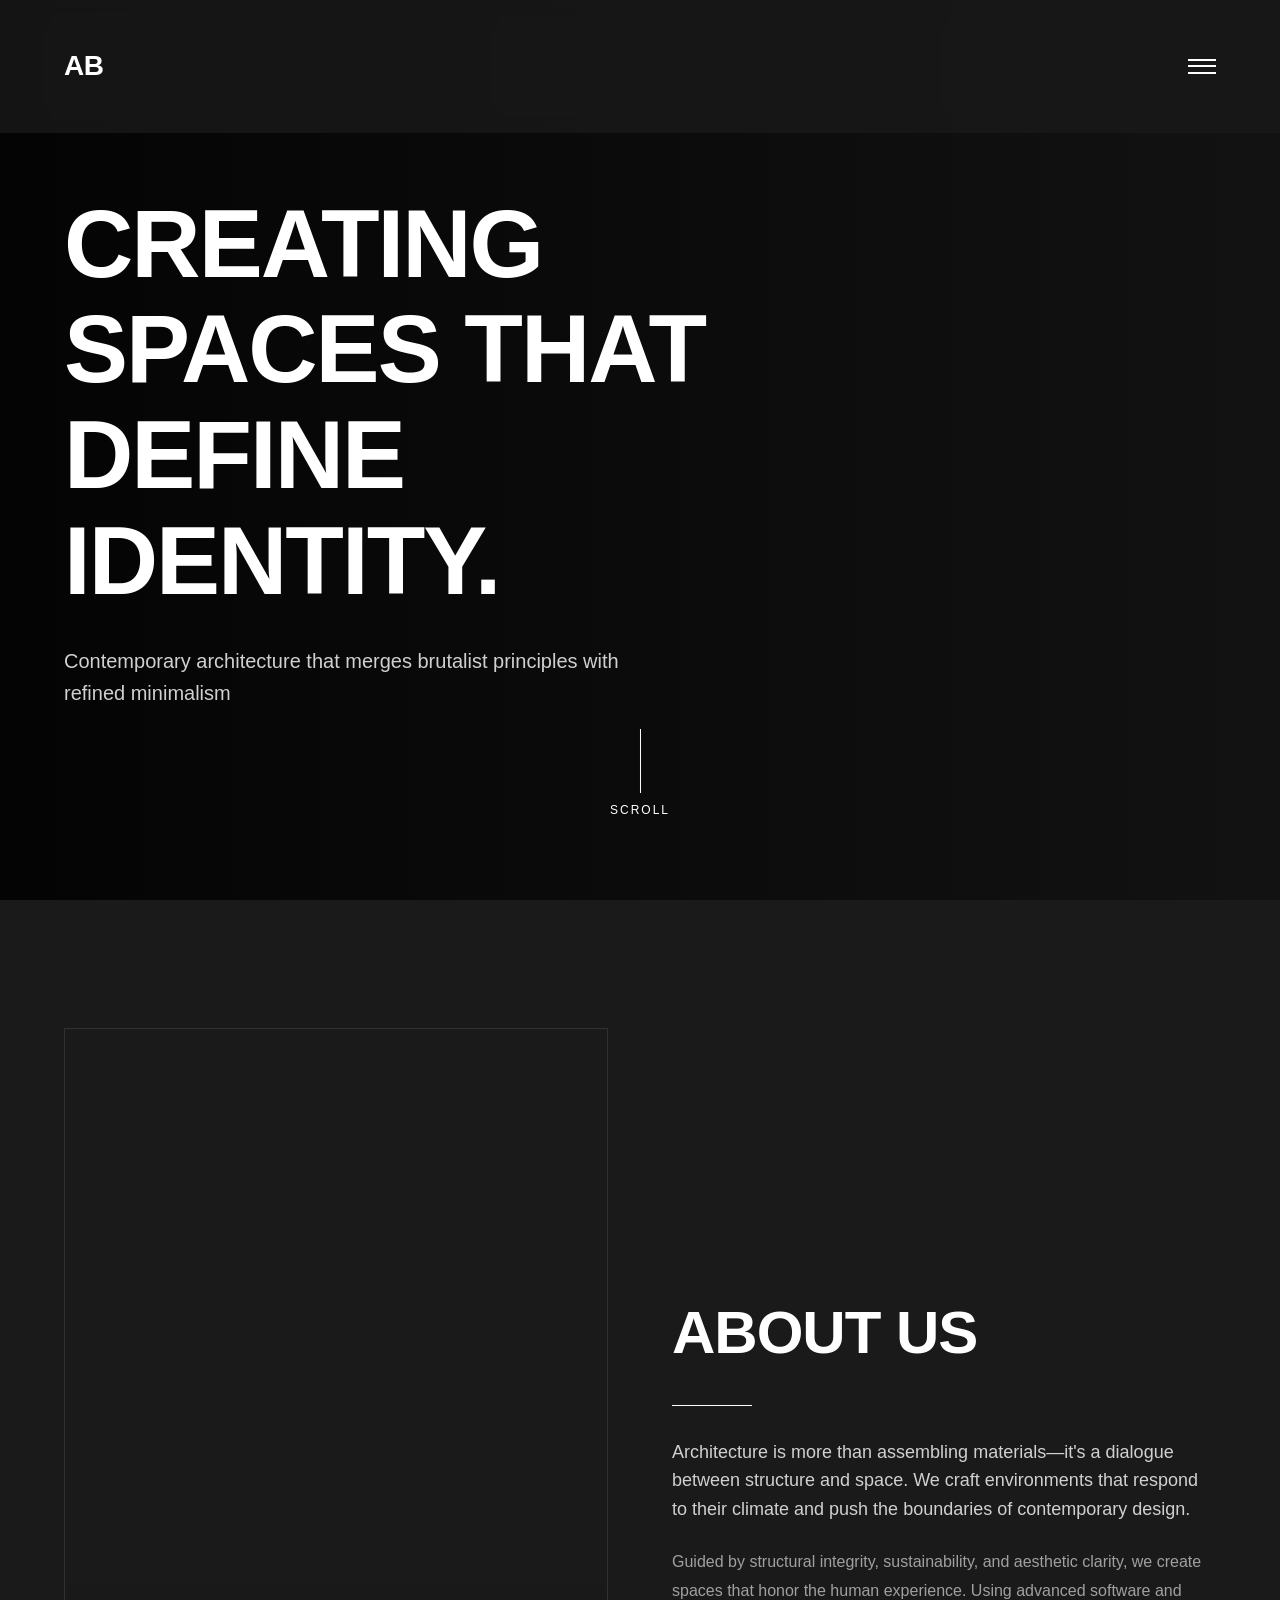
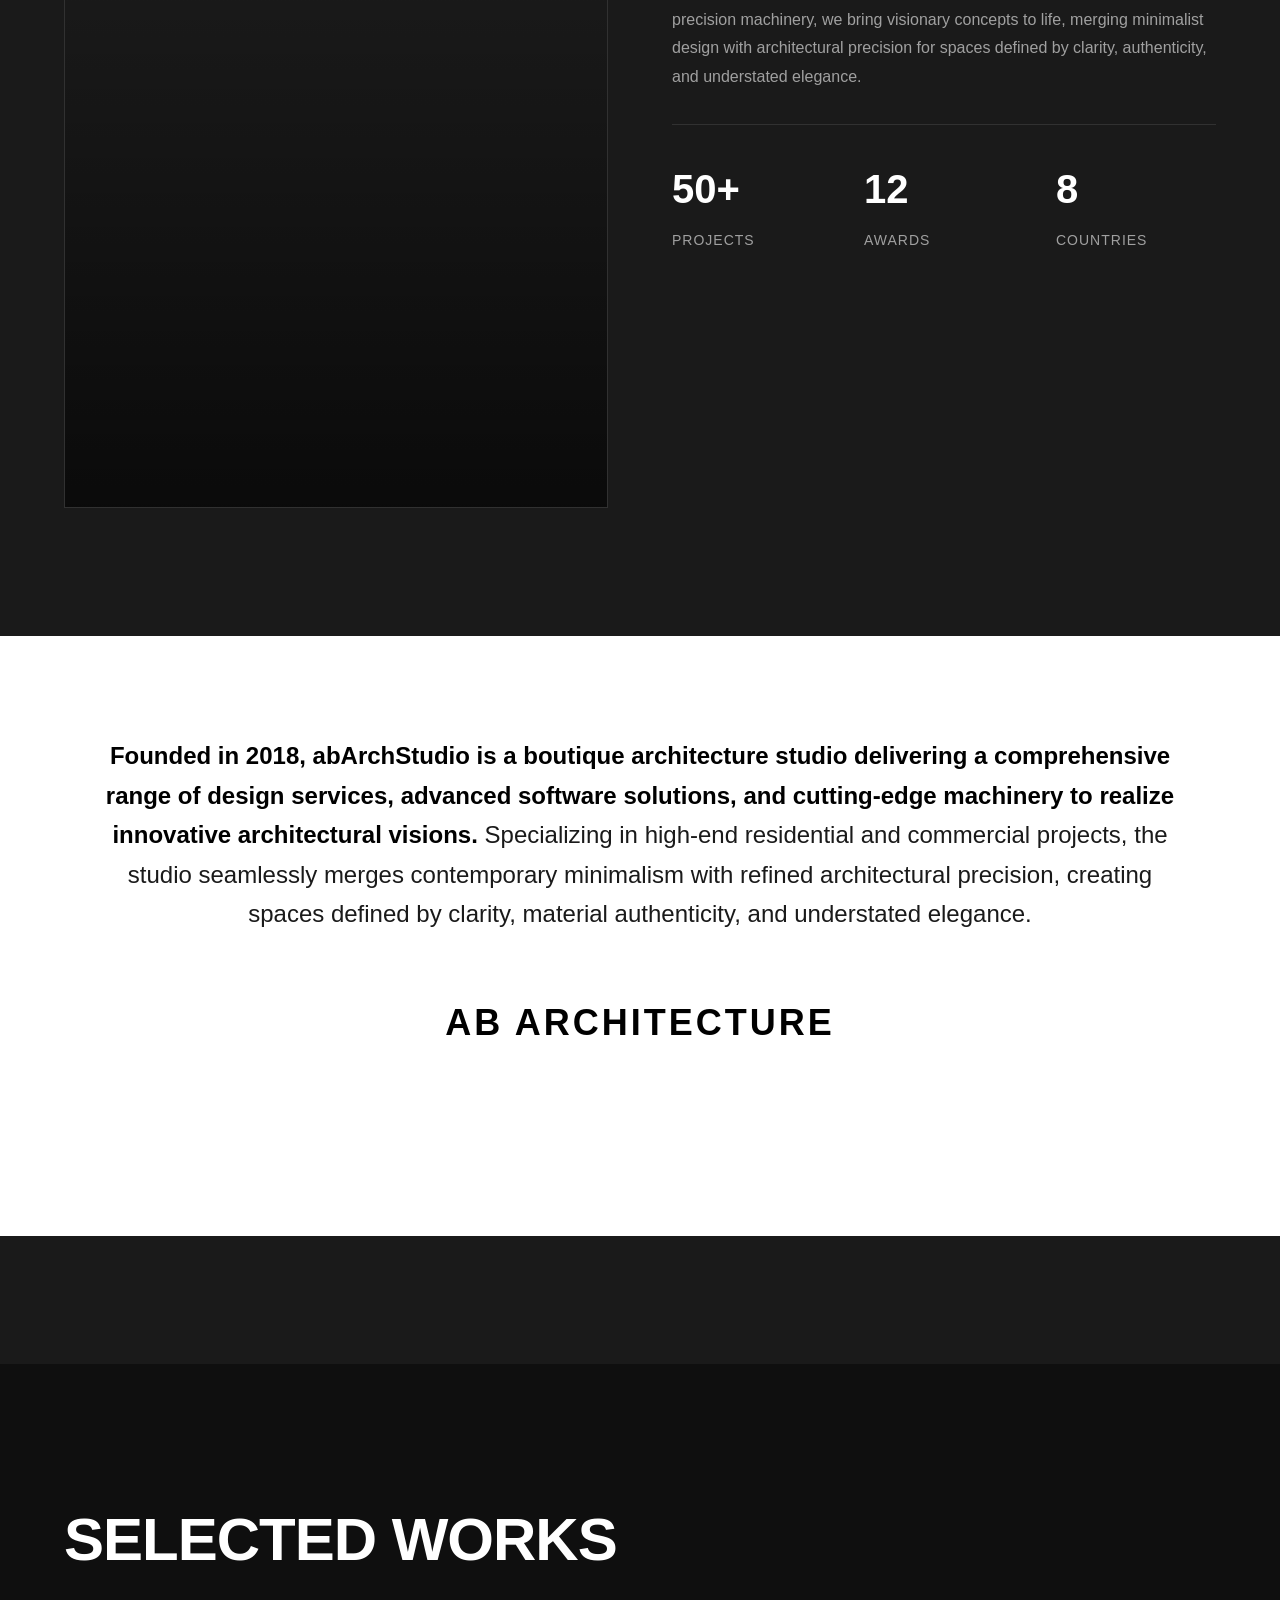
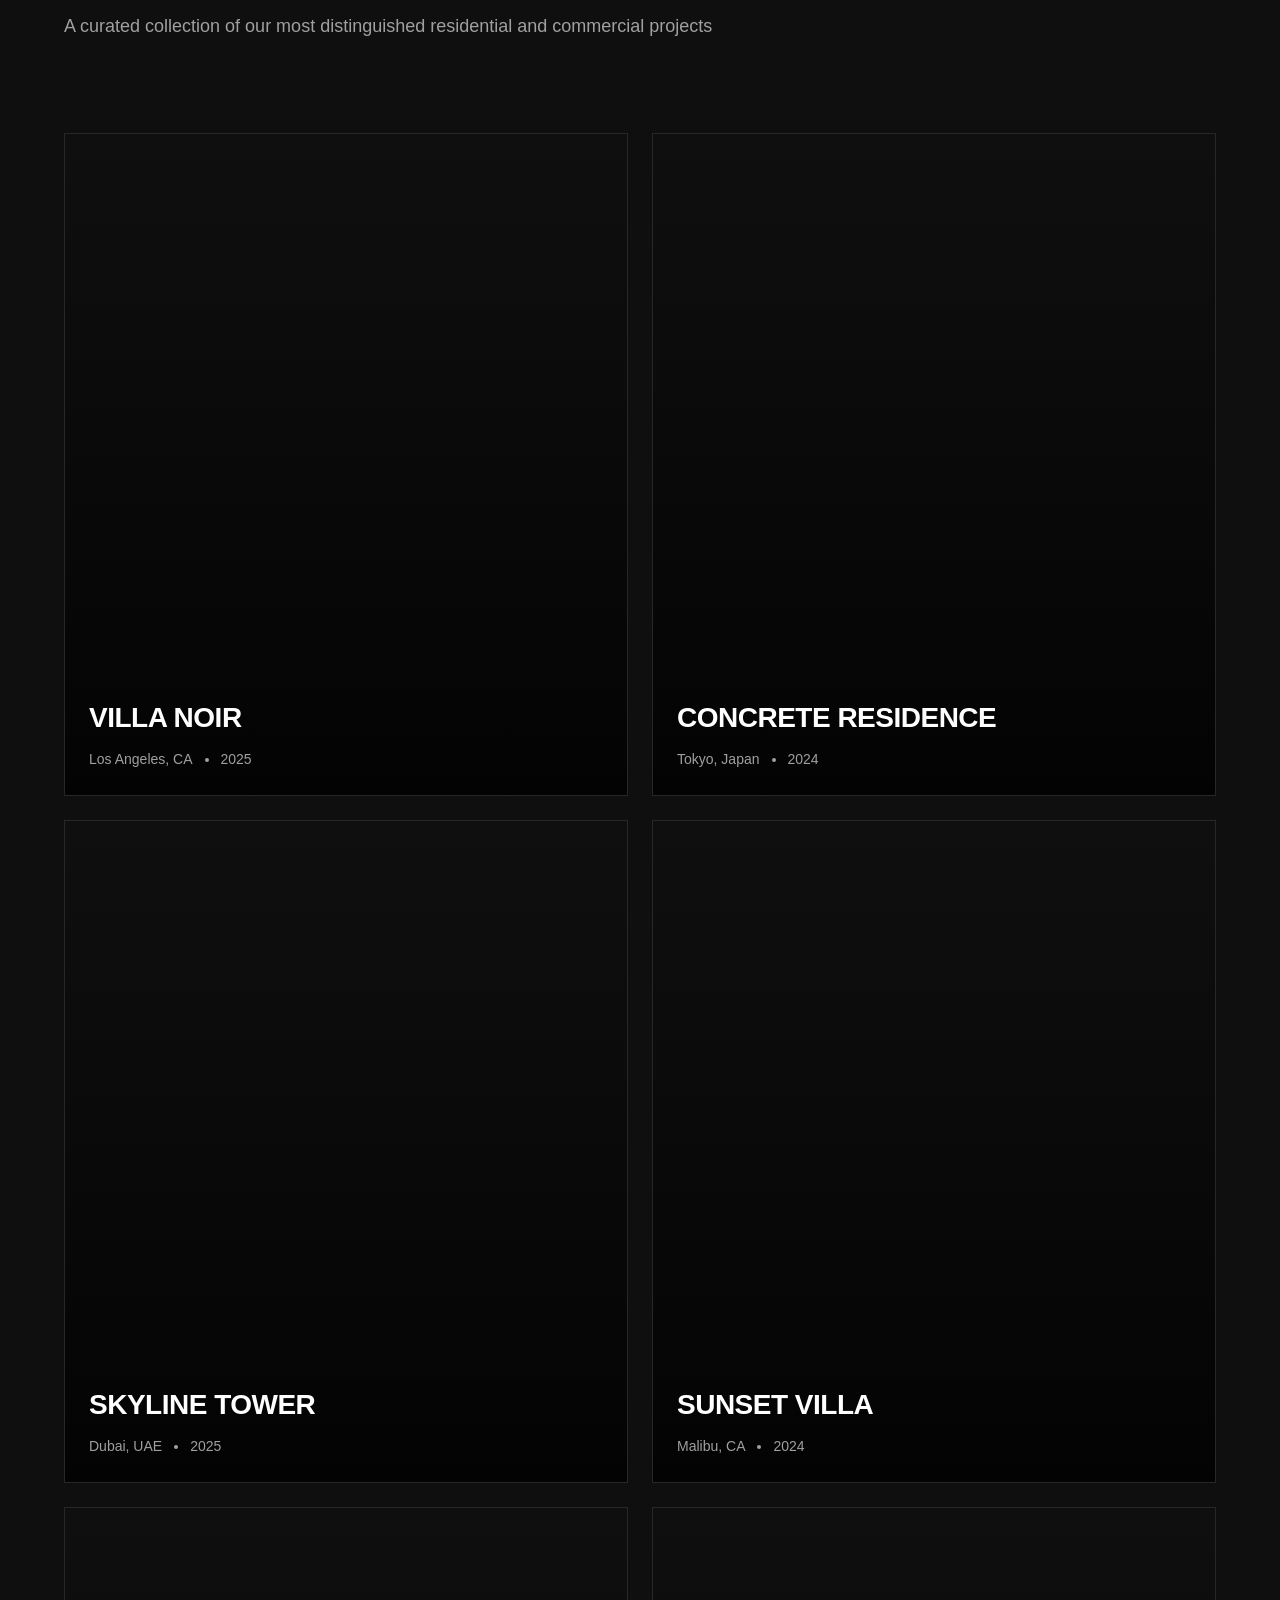
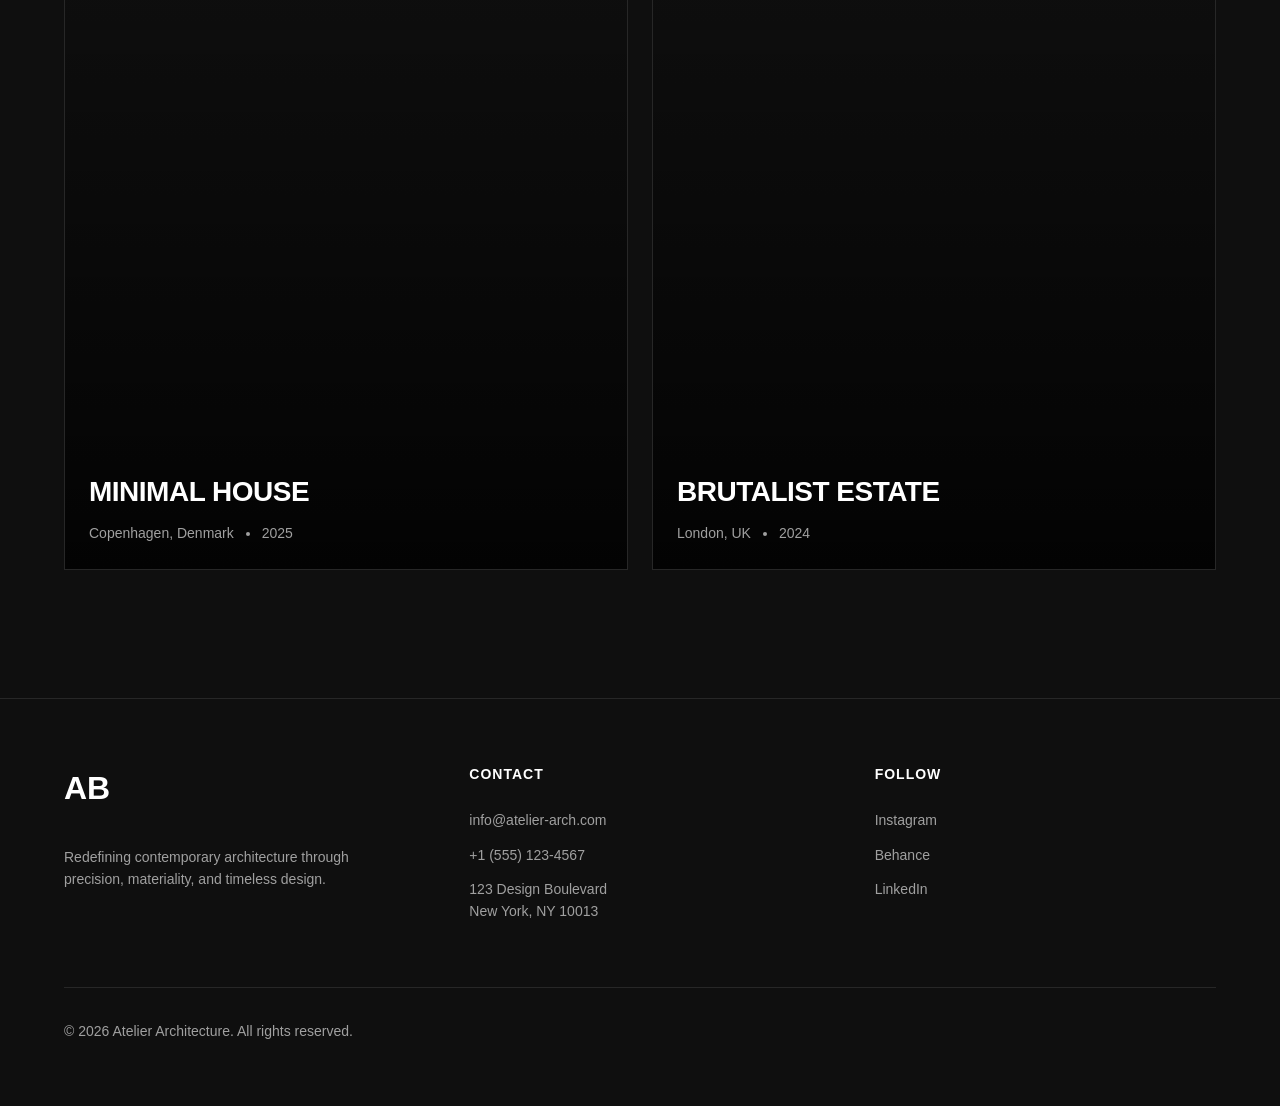
==== index.html @ d2e3666f "Initial commit: Architecture portfolio website Modern architecture portfolio website with hero secti" ====
<!DOCTYPE html>
<html lang="en">
<head>
    <meta charset="UTF-8">
    <meta name="viewport" content="width=device-width, initial-scale=1.0">
    <title>Atelier - Architecture Studio</title>
    <link rel="stylesheet" href="styles.css">
</head>
<body>
    <!-- Navigation -->
    <nav class="nav">
        <div class="nav-container">
            <div class="logo">AB</div>
            <button class="menu-btn" aria-label="Menu">
                <span></span>
                <span></span>
                <span></span>
            </button>
        </div>
    </nav>

    <!-- Hero Section -->
    <section class="hero">
        <div class="hero-background"></div>
        <div class="hero-gradient"></div>
        <div class="hero-content">
            <h1 class="hero-title">CREATING<br>SPACES THAT<br>DEFINE<br>IDENTITY.</h1>
            <p class="hero-subtitle">Contemporary architecture that merges brutalist principles with refined minimalism</p>
        </div>
        <div class="scroll-indicator">
            <div class="scroll-line"></div>
            <span class="scroll-text">SCROLL</span>
        </div>
    </section>

    <!-- About Section -->
    <section class="about-section">
        <div class="about-container">
            <div class="about-image">
                <div class="image-placeholder"></div>
            </div>
            <div class="about-content">
                <div class="section-header">
                    <h2 class="section-title">ABOUT US</h2>
                    <div class="title-divider"></div>
                </div>
                <div class="about-text">
                    <p class="about-description">Architecture is more than assembling materials—it's a dialogue between structure and space. We craft environments that respond to their climate and push the boundaries of contemporary design.</p>
                    <p class="about-details">Guided by structural integrity, sustainability, and aesthetic clarity, we create spaces that honor the human experience. Using advanced software and precision machinery, we bring visionary concepts to life, merging minimalist design with architectural precision for spaces defined by clarity, authenticity, and understated elegance.</p>
                </div>
                <div class="stats">
                    <div class="stat-item">
                        <div class="stat-number">50+</div>
                        <div class="stat-label">PROJECTS</div>
                    </div>
                    <div class="stat-item">
                        <div class="stat-number">12</div>
                        <div class="stat-label">AWARDS</div>
                    </div>
                    <div class="stat-item">
                        <div class="stat-number">8</div>
                        <div class="stat-label">COUNTRIES</div>
                    </div>
                </div>
            </div>
        </div>
        <div class="about-extended">
            <div class="extended-content">
                <div class="blueprint-overlay"></div>
                <div class="extended-text-wrapper">
                    <p class="extended-text">
                        <span class="text-highlight">Founded in 2018, abArchStudio is a boutique architecture studio delivering a comprehensive range of design services, advanced software solutions, and cutting-edge machinery to realize innovative architectural visions.</span> Specializing in high-end residential and commercial projects, the studio seamlessly merges contemporary minimalism with refined architectural precision, creating spaces defined by clarity, material authenticity, and understated elegance.
                    </p>
                </div>
                <div class="company-badge">AB ARCHITECTURE</div>
            </div>
        </div>
    </section>

    <!-- Selected Works Section -->
    <section class="works-section">
        <div class="works-container">
            <div class="works-header">
                <h2 class="section-title">SELECTED WORKS</h2>
                <p class="works-subtitle">A curated collection of our most distinguished residential and commercial projects</p>
            </div>
            <div class="works-grid">
                <div class="work-item">
                    <div class="work-image work-image-1"></div>
                    <div class="work-overlay"></div>
                    <div class="work-info">
                        <h3 class="work-title">VILLA NOIR</h3>
                        <div class="work-meta">
                            <span>Los Angeles, CA</span>
                            <span class="dot"></span>
                            <span>2025</span>
                        </div>
                    </div>
                </div>
                <div class="work-item">
                    <div class="work-image work-image-2"></div>
                    <div class="work-overlay"></div>
                    <div class="work-info">
                        <h3 class="work-title">CONCRETE RESIDENCE</h3>
                        <div class="work-meta">
                            <span>Tokyo, Japan</span>
                            <span class="dot"></span>
                            <span>2024</span>
                        </div>
                    </div>
                </div>
                <div class="work-item">
                    <div class="work-image work-image-3"></div>
                    <div class="work-overlay"></div>
                    <div class="work-info">
                        <h3 class="work-title">SKYLINE TOWER</h3>
                        <div class="work-meta">
                            <span>Dubai, UAE</span>
                            <span class="dot"></span>
                            <span>2025</span>
                        </div>
                    </div>
                </div>
                <div class="work-item">
                    <div class="work-image work-image-4"></div>
                    <div class="work-overlay"></div>
                    <div class="work-info">
                        <h3 class="work-title">SUNSET VILLA</h3>
                        <div class="work-meta">
                            <span>Malibu, CA</span>
                            <span class="dot"></span>
                            <span>2024</span>
                        </div>
                    </div>
                </div>
                <div class="work-item">
                    <div class="work-image work-image-5"></div>
                    <div class="work-overlay"></div>
                    <div class="work-info">
                        <h3 class="work-title">MINIMAL HOUSE</h3>
                        <div class="work-meta">
                            <span>Copenhagen, Denmark</span>
                            <span class="dot"></span>
                            <span>2025</span>
                        </div>
                    </div>
                </div>
                <div class="work-item">
                    <div class="work-image work-image-6"></div>
                    <div class="work-overlay"></div>
                    <div class="work-info">
                        <h3 class="work-title">BRUTALIST ESTATE</h3>
                        <div class="work-meta">
                            <span>London, UK</span>
                            <span class="dot"></span>
                            <span>2024</span>
                        </div>
                    </div>
                </div>
            </div>
        </div>
    </section>

    <!-- Footer -->
    <footer class="footer">
        <div class="footer-container">
            <div class="footer-content">
                <div class="footer-column">
                    <h3 class="footer-logo">AB</h3>
                    <p class="footer-tagline">Redefining contemporary architecture through precision, materiality, and timeless design.</p>
                </div>
                <div class="footer-column">
                    <h4 class="footer-heading">CONTACT</h4>
                    <div class="footer-links">
                        <p>info@atelier-arch.com</p>
                        <p>+1 (555) 123-4567</p>
                        <p>123 Design Boulevard<br>New York, NY 10013</p>
                    </div>
                </div>
                <div class="footer-column">
                    <h4 class="footer-heading">FOLLOW</h4>
                    <div class="footer-links">
                        <a href="#" class="footer-link">Instagram</a>
                        <a href="#" class="footer-link">Behance</a>
                        <a href="#" class="footer-link">LinkedIn</a>
                    </div>
                </div>
            </div>
            <div class="footer-bottom">
                <p class="copyright">&copy; 2026 Atelier Architecture. All rights reserved.</p>
            </div>
        </div>
    </footer>

    <script src="script.js"></script>
</body>
</html>
---- styles.css ----
* {
    margin: 0;
    padding: 0;
    box-sizing: border-box;
}

:root {
    --dark-bg: #1a1a1a;
    --darker-bg: #0f0f0f;
    --light-text: #ffffff;
    --gray-text: #a0a0a0;
    --accent: #ffffff;
}

body {
    font-family: -apple-system, BlinkMacSystemFont, 'Segoe UI', 'Helvetica Neue', Arial, sans-serif;
    background-color: var(--dark-bg);
    color: var(--light-text);
    line-height: 1.6;
    overflow-x: hidden;
}

/* Navigation */
.nav {
    position: fixed;
    top: 0;
    left: 0;
    right: 0;
    z-index: 1000;
    padding: 44px 0;
    background: rgba(26, 26, 26, 0.8);
    backdrop-filter: blur(10px);
}

.nav-container {
    max-width: 1920px;
    margin: 0 auto;
    padding: 0 64px;
    display: flex;
    justify-content: space-between;
    align-items: center;
}

.logo {
    font-size: 28px;
    font-weight: 700;
    letter-spacing: -0.5px;
}

.menu-btn {
    width: 28px;
    height: 28px;
    background: none;
    border: none;
    cursor: pointer;
    display: flex;
    flex-direction: column;
    justify-content: space-around;
    padding: 4px 0;
}

.menu-btn span {
    width: 100%;
    height: 2px;
    background: var(--light-text);
    display: block;
    transition: all 0.3s ease;
}

/* Hero Section */
.hero {
    position: relative;
    height: 100vh;
    display: flex;
    align-items: center;
    overflow: hidden;
}

.hero-background {
    position: absolute;
    top: 0;
    left: 0;
    width: 100%;
    height: 100%;
    background: url('https://images.unsplash.com/photo-1600607687939-ce8a6c25118c?w=1920&q=80') center/cover;
    z-index: 0;
}

.hero-gradient {
    position: absolute;
    top: 0;
    left: 0;
    width: 100%;
    height: 100%;
    background: linear-gradient(to right, rgba(0, 0, 0, 0.85) 0%, rgba(0, 0, 0, 0.3) 100%);
    z-index: 1;
}

.hero-content {
    position: relative;
    z-index: 2;
    max-width: 1920px;
    margin: 0 auto;
    padding: 0 64px;
    width: 100%;
}

.hero-title {
    font-size: 96px;
    font-weight: 700;
    line-height: 1.1;
    letter-spacing: -2px;
    margin-bottom: 32px;
    text-transform: uppercase;
}

.hero-subtitle {
    font-size: 20px;
    line-height: 1.6;
    max-width: 576px;
    color: #d0d0d0;
    font-weight: 300;
}

.scroll-indicator {
    position: absolute;
    bottom: 80px;
    left: 50%;
    transform: translateX(-50%);
    display: flex;
    flex-direction: column;
    align-items: center;
    z-index: 2;
}

.scroll-line {
    width: 1px;
    height: 64px;
    background: var(--light-text);
    margin-bottom: 8px;
}

.scroll-text {
    font-size: 12px;
    letter-spacing: 2px;
    font-weight: 500;
}

/* About Section */
.about-section {
    padding: 128px 0;
    background: var(--dark-bg);
}

.about-container {
    max-width: 1920px;
    margin: 0 auto;
    padding: 0 64px;
    display: grid;
    grid-template-columns: 1fr 1fr;
    gap: 64px;
    align-items: center;
}

.about-image {
    width: 100%;
    height: 1080px;
    position: relative;
    overflow: hidden;
    border: 1px solid rgba(255, 255, 255, 0.1);
}

.image-placeholder {
    width: 100%;
    height: 100%;
    background: url('https://images.unsplash.com/photo-1497366216548-37526070297c?w=900&q=80') center/cover;
    position: relative;
}

.image-placeholder::after {
    content: '';
    position: absolute;
    top: 0;
    left: 0;
    width: 100%;
    height: 100%;
    background: linear-gradient(to top, rgba(0, 0, 0, 0.6) 0%, transparent 50%);
}

.about-content {
    display: flex;
    flex-direction: column;
    gap: 32px;
}

.section-header {
    display: flex;
    flex-direction: column;
    gap: 24px;
}

.section-title {
    font-size: 60px;
    font-weight: 700;
    letter-spacing: -1px;
}

.title-divider {
    width: 80px;
    height: 1px;
    background: var(--light-text);
}

.about-text {
    display: flex;
    flex-direction: column;
    gap: 24px;
}

.about-description {
    font-size: 18px;
    line-height: 1.6;
    color: #d0d0d0;
}

.about-details {
    font-size: 16px;
    line-height: 1.8;
    color: var(--gray-text);
}

.stats {
    display: grid;
    grid-template-columns: repeat(3, 1fr);
    gap: 32px;
    padding-top: 32px;
    border-top: 1px solid rgba(255, 255, 255, 0.1);
}

.stat-item {
    display: flex;
    flex-direction: column;
    gap: 8px;
}

.stat-number {
    font-size: 40px;
    font-weight: 700;
}

.stat-label {
    font-size: 14px;
    letter-spacing: 1px;
    color: var(--gray-text);
}

.about-extended {
    width: 100%;
    margin: 128px 0 0 0;
    padding: 0;
    position: relative;
}

.extended-content {
    position: relative;
    background: #ffffff;
    padding: 0;
    display: flex;
    flex-direction: column;
    align-items: center;
    overflow: hidden;
    min-height: 600px;
}

.blueprint-overlay {
    position: absolute;
    top: 0;
    left: 0;
    width: 100%;
    height: 100%;
    background: transparent;
    z-index: 0;
}

.extended-text-wrapper {
    position: relative;
    z-index: 1;
    max-width: 1254px;
    text-align: center;
    padding: 100px 80px 60px;
}

.extended-text {
    font-size: 24px;
    line-height: 1.65;
    color: #1a1a1a;
}

.text-highlight {
    color: #000000;
    font-weight: 600;
}

.company-badge {
    position: relative;
    z-index: 1;
    font-size: 36px;
    font-weight: 700;
    letter-spacing: 3px;
    color: #000000;
    padding-bottom: 80px;
}

/* Works Section */
.works-section {
    padding: 128px 0;
    background: var(--darker-bg);
}

.works-container {
    max-width: 1920px;
    margin: 0 auto;
    padding: 0 64px;
}

.works-header {
    margin-bottom: 92px;
}

.works-header .section-title {
    font-size: 60px;
    margin-bottom: 24px;
}

.works-subtitle {
    font-size: 18px;
    line-height: 1.6;
    color: var(--gray-text);
    max-width: 672px;
}

.works-grid {
    display: grid;
    grid-template-columns: repeat(2, 1fr);
    gap: 24px;
}

.work-item {
    position: relative;
    height: 663px;
    overflow: hidden;
    border: 1px solid rgba(255, 255, 255, 0.1);
    cursor: pointer;
    transition: transform 0.3s ease;
}

.work-item:hover {
    transform: translateY(-8px);
}

.work-item:hover .work-overlay {
    background: linear-gradient(to top, rgba(0, 0, 0, 0.9) 0%, rgba(0, 0, 0, 0.4) 60%, transparent 100%);
}

.work-image {
    width: 100%;
    height: 100%;
    background-size: cover;
    background-position: center;
    transition: transform 0.5s ease;
}

.work-item:hover .work-image {
    transform: scale(1.05);
}

.work-image-1 {
    background-image: url('https://images.unsplash.com/photo-1600596542815-ffad4c1539a9?w=900&q=80');
}

.work-image-2 {
    background-image: url('https://images.unsplash.com/photo-1600585154340-be6161a56a0c?w=900&q=80');
}

.work-image-3 {
    background-image: url('https://images.unsplash.com/photo-1486718448742-163732cd1544?w=900&q=80');
}

.work-image-4 {
    background-image: url('https://images.unsplash.com/photo-1613490493576-7fde63acd811?w=900&q=80');
}

.work-image-5 {
    background-image: url('https://images.unsplash.com/photo-1600566753190-17f0baa2a6c3?w=900&q=80');
}

.work-image-6 {
    background-image: url('https://images.unsplash.com/photo-1600607687644-c7171b42498b?w=900&q=80');
}

.work-overlay {
    position: absolute;
    top: 0;
    left: 0;
    width: 100%;
    height: 100%;
    background: linear-gradient(to top, rgba(0, 0, 0, 0.8) 0%, rgba(0, 0, 0, 0.3) 60%, transparent 100%);
    transition: background 0.3s ease;
}

.work-info {
    position: absolute;
    bottom: 0;
    left: 0;
    right: 0;
    padding: 24px;
    z-index: 2;
}

.work-title {
    font-size: 28px;
    font-weight: 600;
    margin-bottom: 8px;
    letter-spacing: -0.5px;
}

.work-meta {
    display: flex;
    align-items: center;
    gap: 12px;
    font-size: 14px;
    color: var(--gray-text);
}

.dot {
    width: 4px;
    height: 4px;
    background: var(--gray-text);
    border-radius: 50%;
}

/* Footer */
.footer {
    background: var(--darker-bg);
    padding: 64px 0;
    border-top: 1px solid rgba(255, 255, 255, 0.1);
}

.footer-container {
    max-width: 1920px;
    margin: 0 auto;
    padding: 0 64px;
}

.footer-content {
    display: grid;
    grid-template-columns: repeat(3, 1fr);
    gap: 64px;
    margin-bottom: 64px;
}

.footer-column {
    display: flex;
    flex-direction: column;
    gap: 16px;
}

.footer-logo {
    font-size: 32px;
    font-weight: 700;
    margin-bottom: 16px;
}

.footer-tagline {
    font-size: 14px;
    line-height: 1.6;
    color: var(--gray-text);
    max-width: 320px;
}

.footer-heading {
    font-size: 14px;
    font-weight: 600;
    letter-spacing: 1px;
    margin-bottom: 8px;
}

.footer-links {
    display: flex;
    flex-direction: column;
    gap: 12px;
    font-size: 14px;
    color: var(--gray-text);
}

.footer-link {
    color: var(--gray-text);
    text-decoration: none;
    transition: color 0.3s ease;
}

.footer-link:hover {
    color: var(--light-text);
}

.footer-bottom {
    padding-top: 32px;
    border-top: 1px solid rgba(255, 255, 255, 0.1);
}

.copyright {
    font-size: 14px;
    color: var(--gray-text);
}

/* Responsive Design */
@media (max-width: 1024px) {
    .hero-title {
        font-size: 64px;
    }

    .about-container {
        grid-template-columns: 1fr;
    }

    .about-image {
        height: 600px;
    }

    .works-grid {
        grid-template-columns: 1fr;
    }

    .footer-content {
        grid-template-columns: 1fr;
        gap: 48px;
    }
}

@media (max-width: 768px) {
    .nav-container,
    .hero-content,
    .about-container,
    .about-extended,
    .works-container,
    .footer-container {
        padding: 0 32px;
    }

    .hero-title {
        font-size: 48px;
    }

    .hero-subtitle {
        font-size: 16px;
    }

    .section-title {
        font-size: 40px;
    }

    .stats {
        grid-template-columns: 1fr;
        gap: 24px;
    }

    .work-item {
        height: 500px;
    }

    .company-badge {
        font-size: 24px;
        padding-bottom: 60px;
    }

    .extended-text-wrapper {
        padding: 80px 32px 40px;
    }

    .extended-text {
        font-size: 18px;
    }
}

@media (max-width: 480px) {
    .hero-title {
        font-size: 36px;
    }

    .section-title {
        font-size: 32px;
    }

    .work-item {
        height: 400px;
    }
}
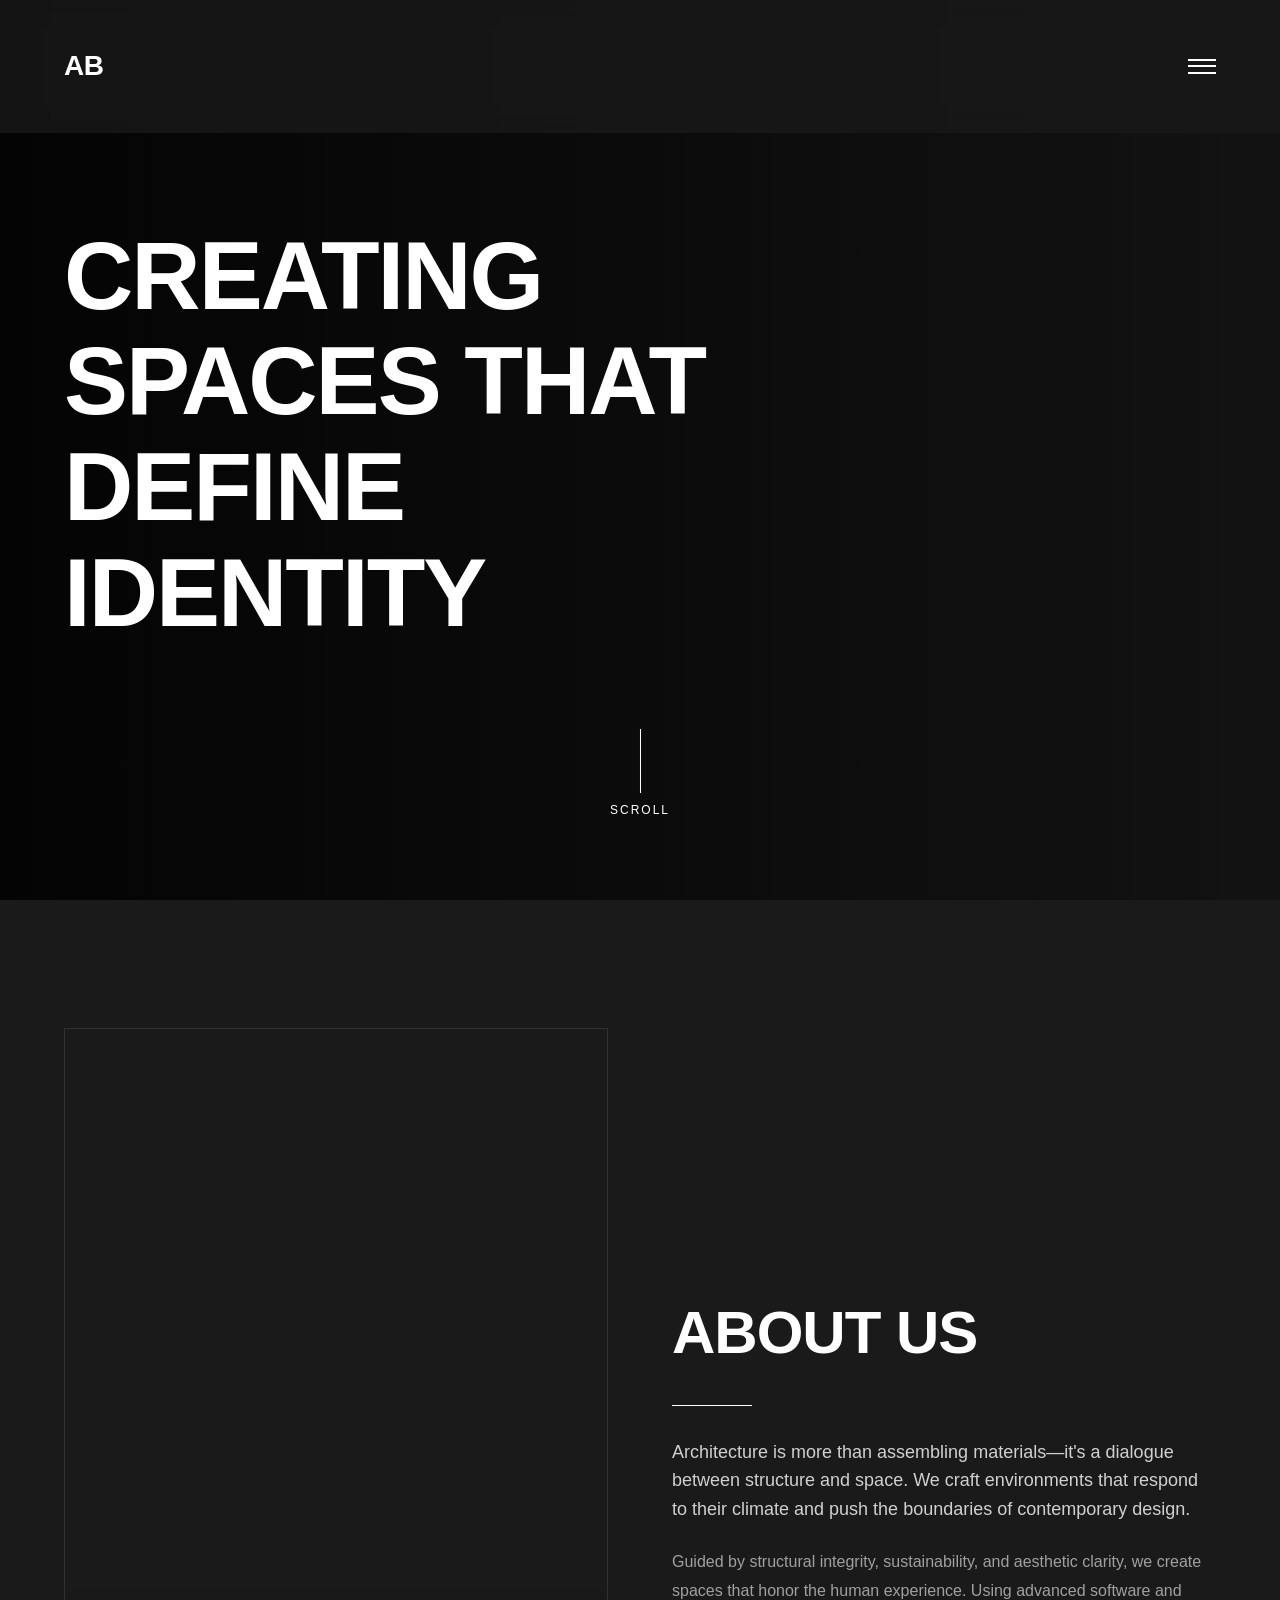
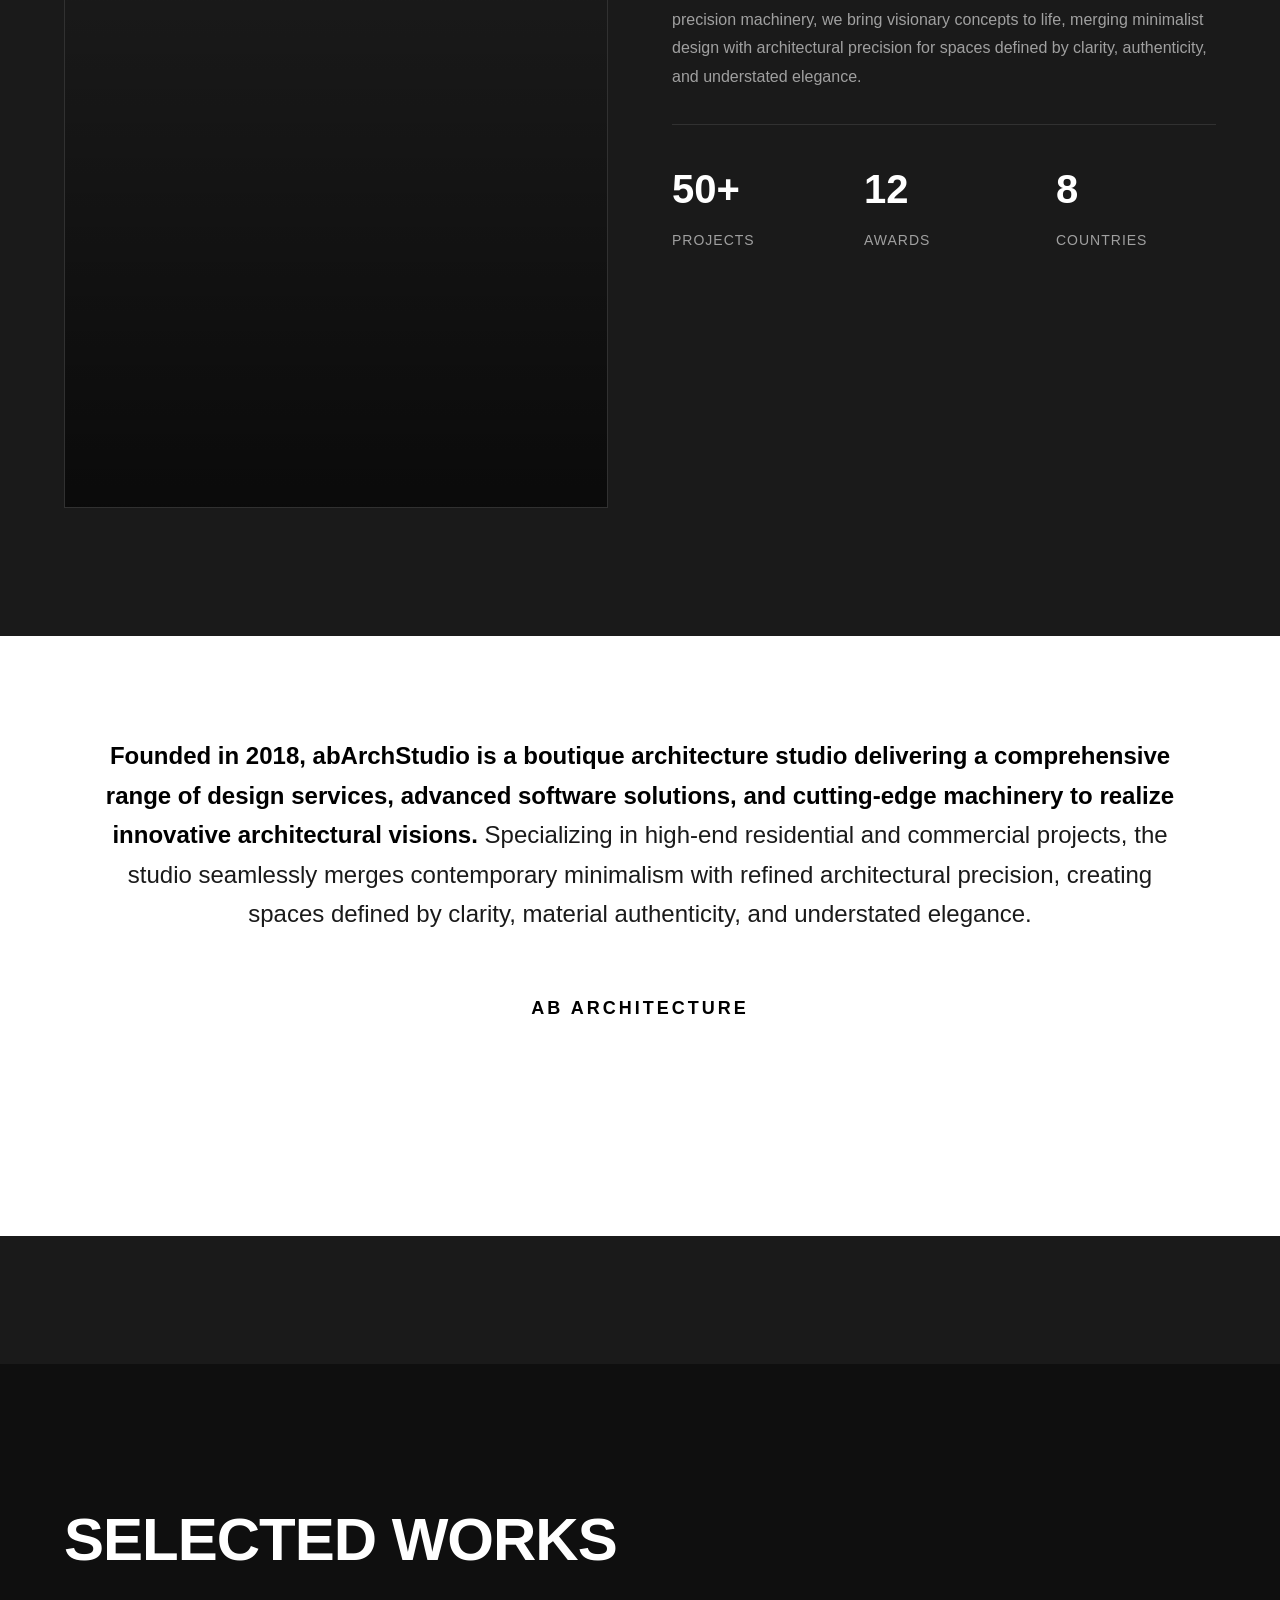
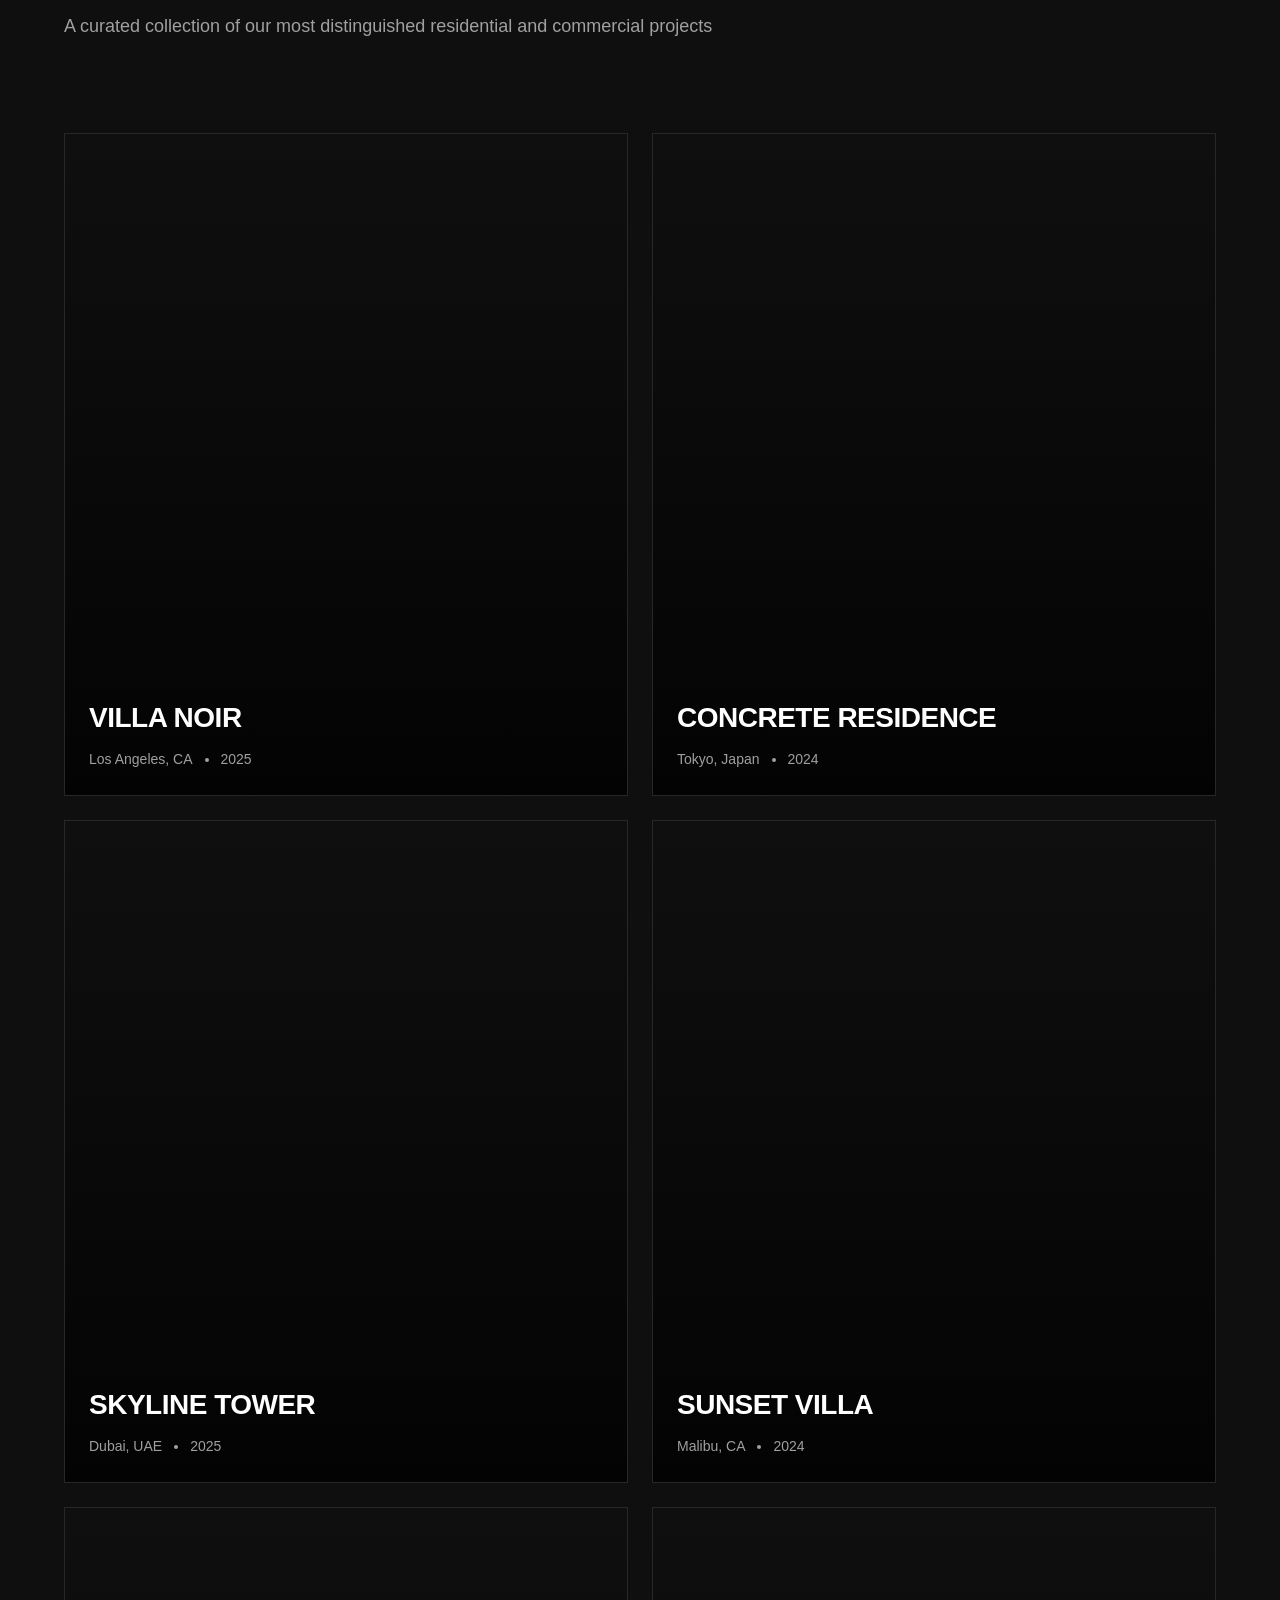
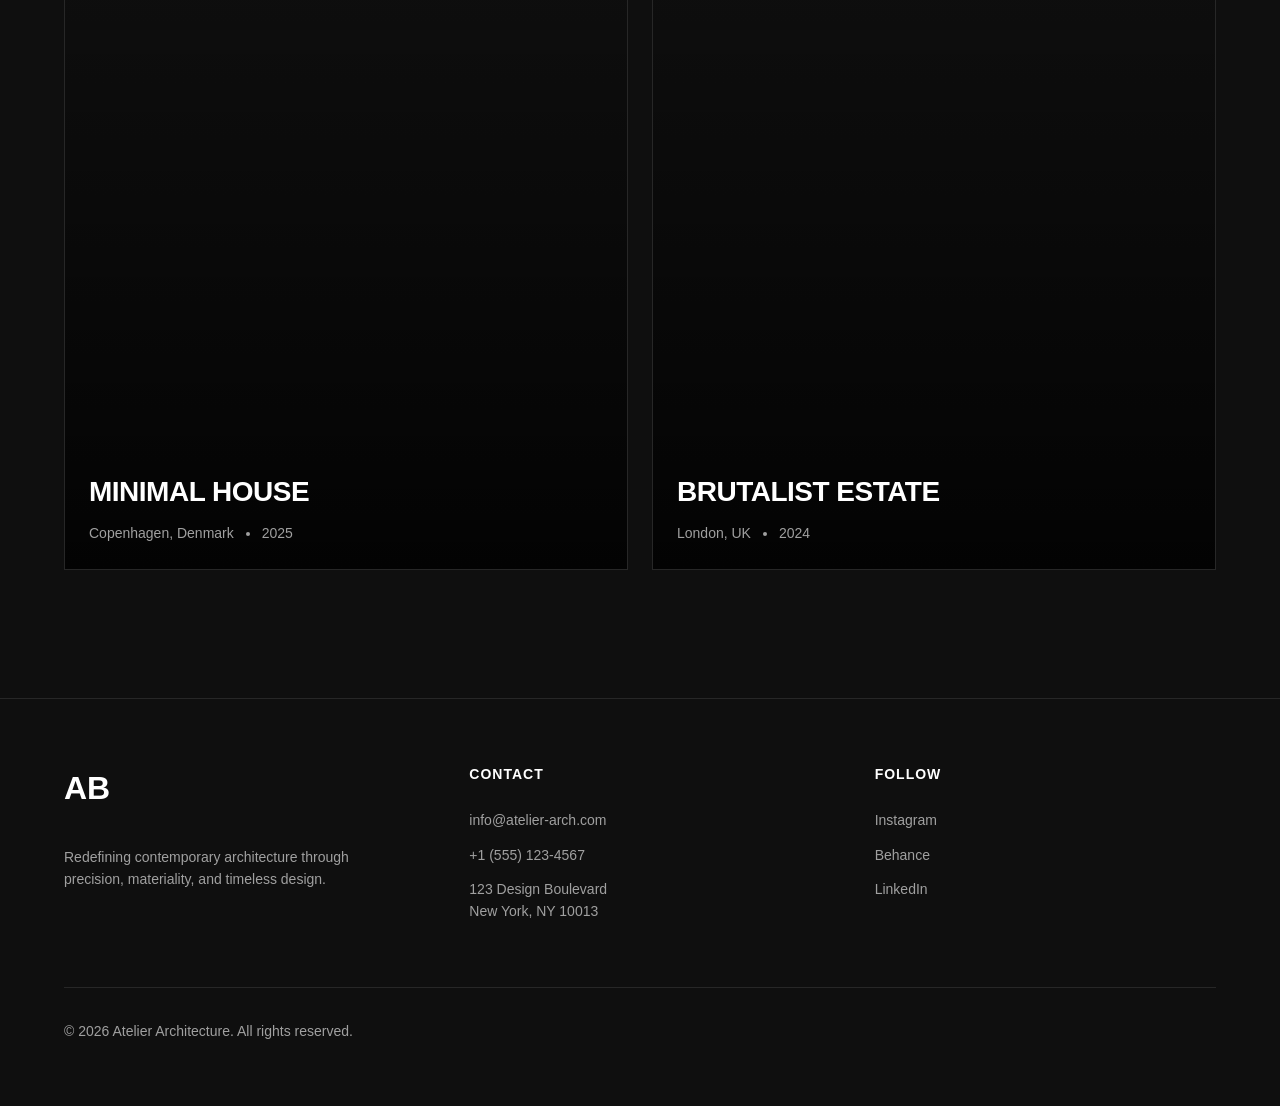
==== commit 1b729e6c: "Update portfolio design with video background and styling improvements - Replace hero static image w" ====
--- a/index.html
+++ b/index.html
@@ -21,11 +21,12 @@
 
     <!-- Hero Section -->
     <section class="hero">
-        <div class="hero-background"></div>
+        <video class="hero-background" autoplay muted loop playsinline>
+            <source src="Modernizing_Houses_In_Video.mp4" type="video/mp4">
+        </video>
         <div class="hero-gradient"></div>
         <div class="hero-content">
-            <h1 class="hero-title">CREATING<br>SPACES THAT<br>DEFINE<br>IDENTITY.</h1>
-            <p class="hero-subtitle">Contemporary architecture that merges brutalist principles with refined minimalism</p>
+            <h1 class="hero-title">CREATING<br>SPACES THAT<br>DEFINE<br>IDENTITY</h1>
         </div>
         <div class="scroll-indicator">
             <div class="scroll-line"></div>
@@ -72,7 +73,7 @@
                         <span class="text-highlight">Founded in 2018, abArchStudio is a boutique architecture studio delivering a comprehensive range of design services, advanced software solutions, and cutting-edge machinery to realize innovative architectural visions.</span> Specializing in high-end residential and commercial projects, the studio seamlessly merges contemporary minimalism with refined architectural precision, creating spaces defined by clarity, material authenticity, and understated elegance.
                     </p>
                 </div>
-                <div class="company-badge">AB ARCHITECTURE</div>
+                <div class="company-badge" style="font-size: 18px !important; padding-bottom: 20px !important;">AB ARCHITECTURE</div>
             </div>
         </div>
     </section>
--- a/styles.css
+++ b/styles.css
@@ -80,10 +80,11 @@
     position: absolute;
     top: 0;
     left: 0;
-    width: 100%;
-    height: 100%;
-    background: url('https://images.unsplash.com/photo-1600607687939-ce8a6c25118c?w=1920&q=80') center/cover;
+    width: 100vw;
+    height: 100vh;
+    object-fit: cover;
     z-index: 0;
+    pointer-events: none;
 }
 
 .hero-gradient {
@@ -304,7 +305,7 @@
 .company-badge {
     position: relative;
     z-index: 1;
-    font-size: 36px;
+    font-size: 12px;
     font-weight: 700;
     letter-spacing: 3px;
     color: #000000;
@@ -569,7 +570,7 @@
     }
 
     .company-badge {
-        font-size: 24px;
+        font-size: 10px;
         padding-bottom: 60px;
     }
 
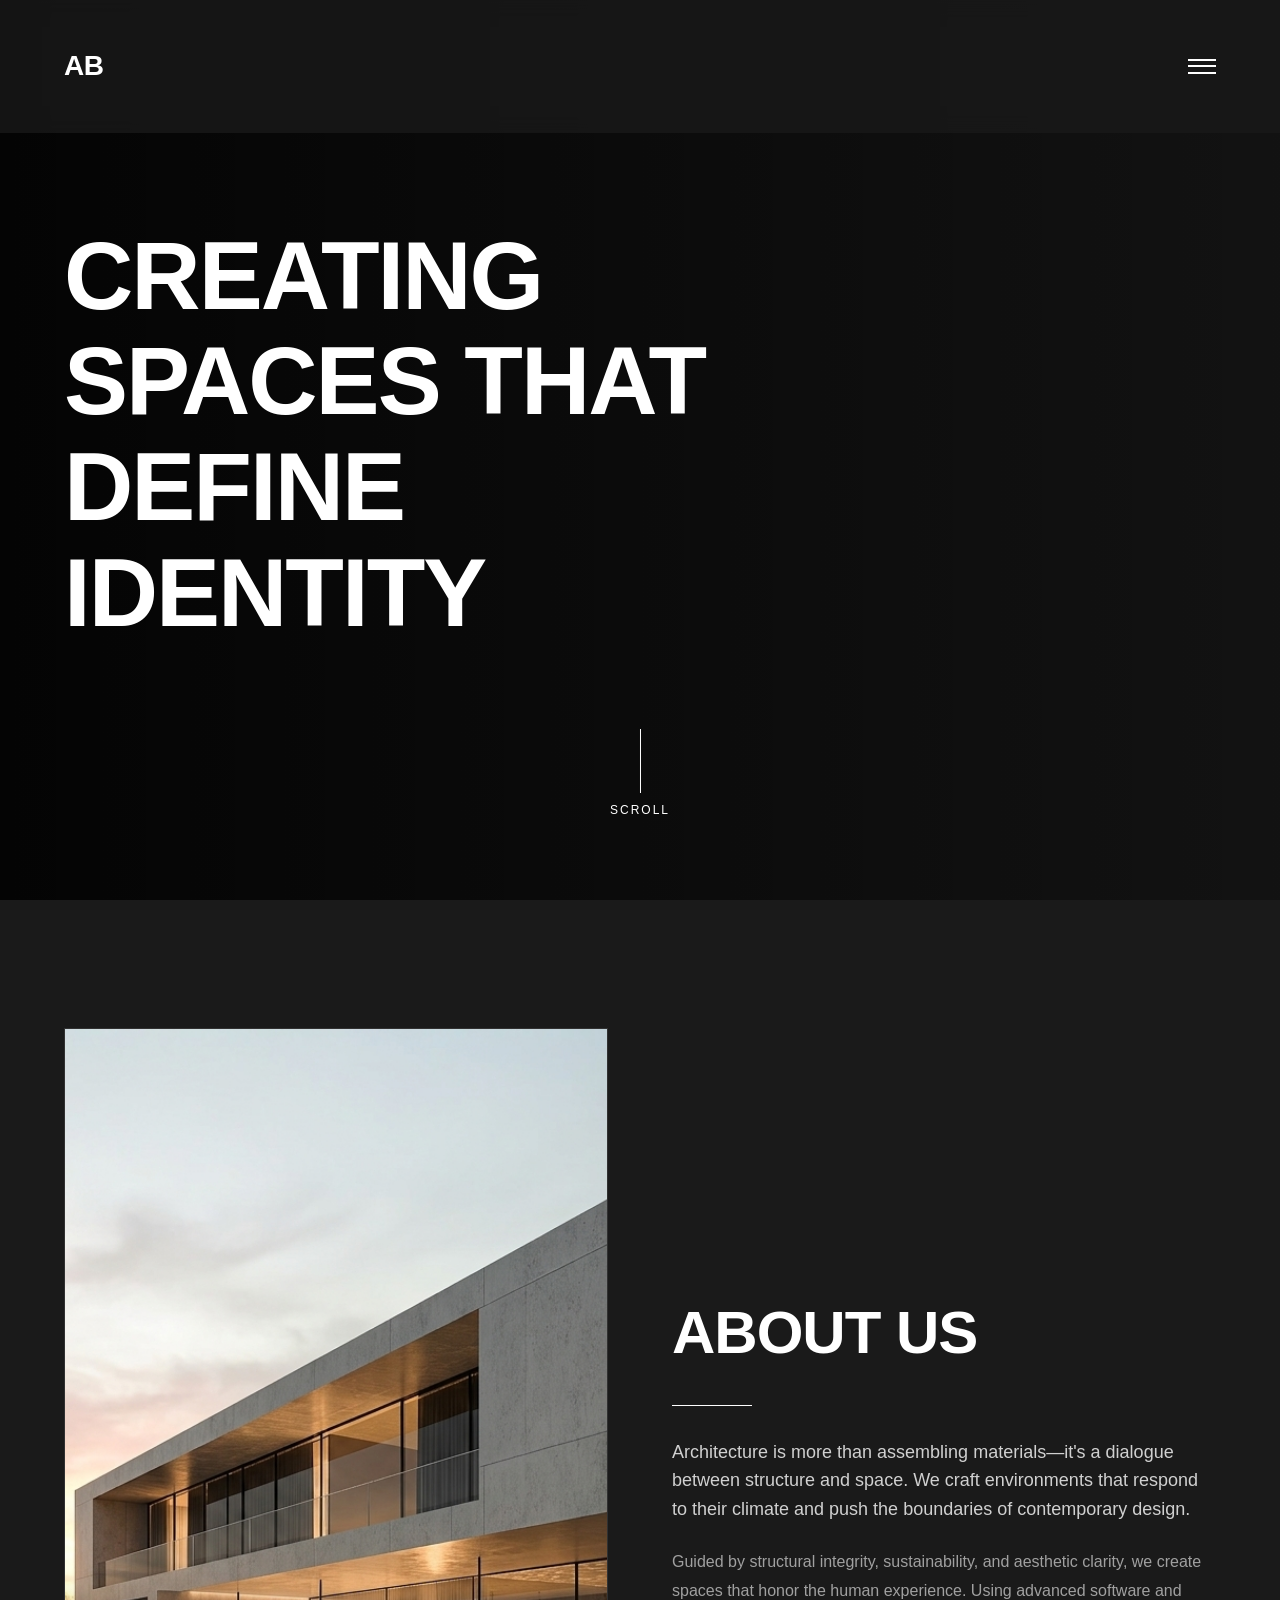
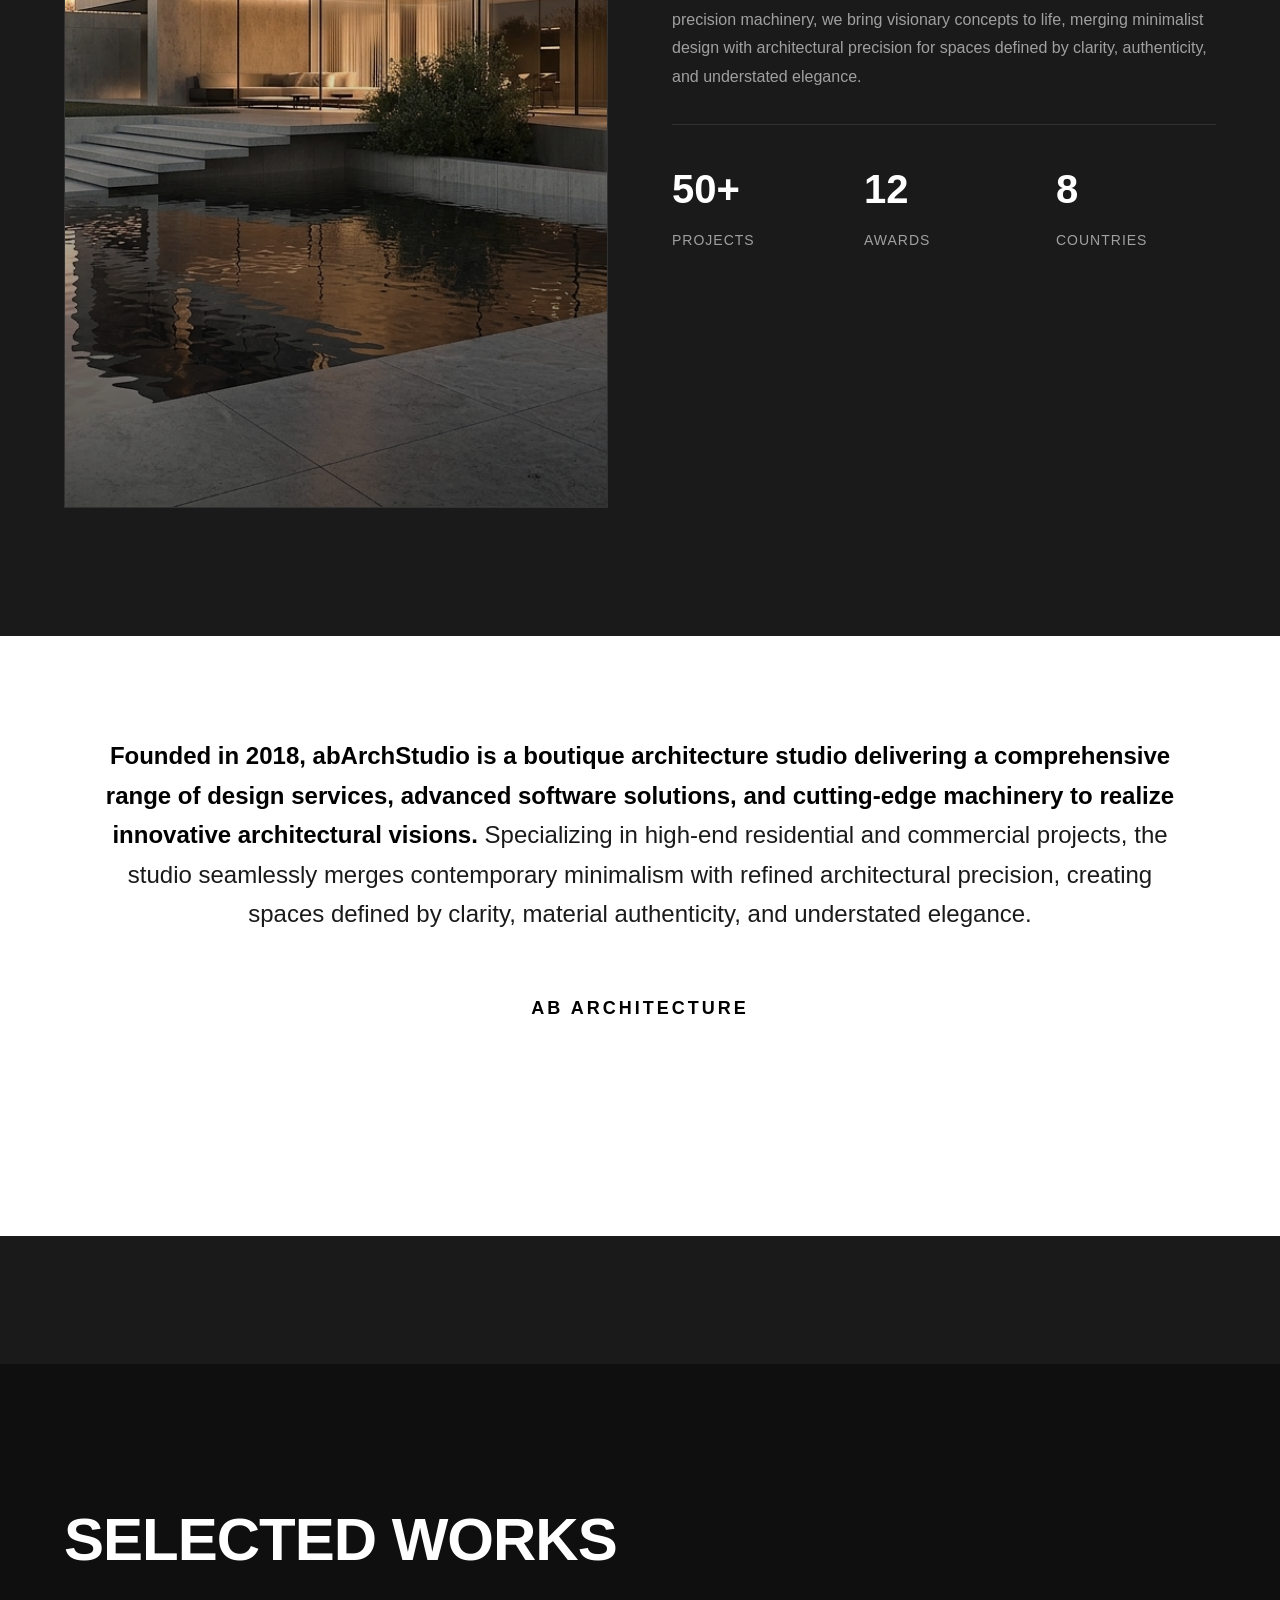
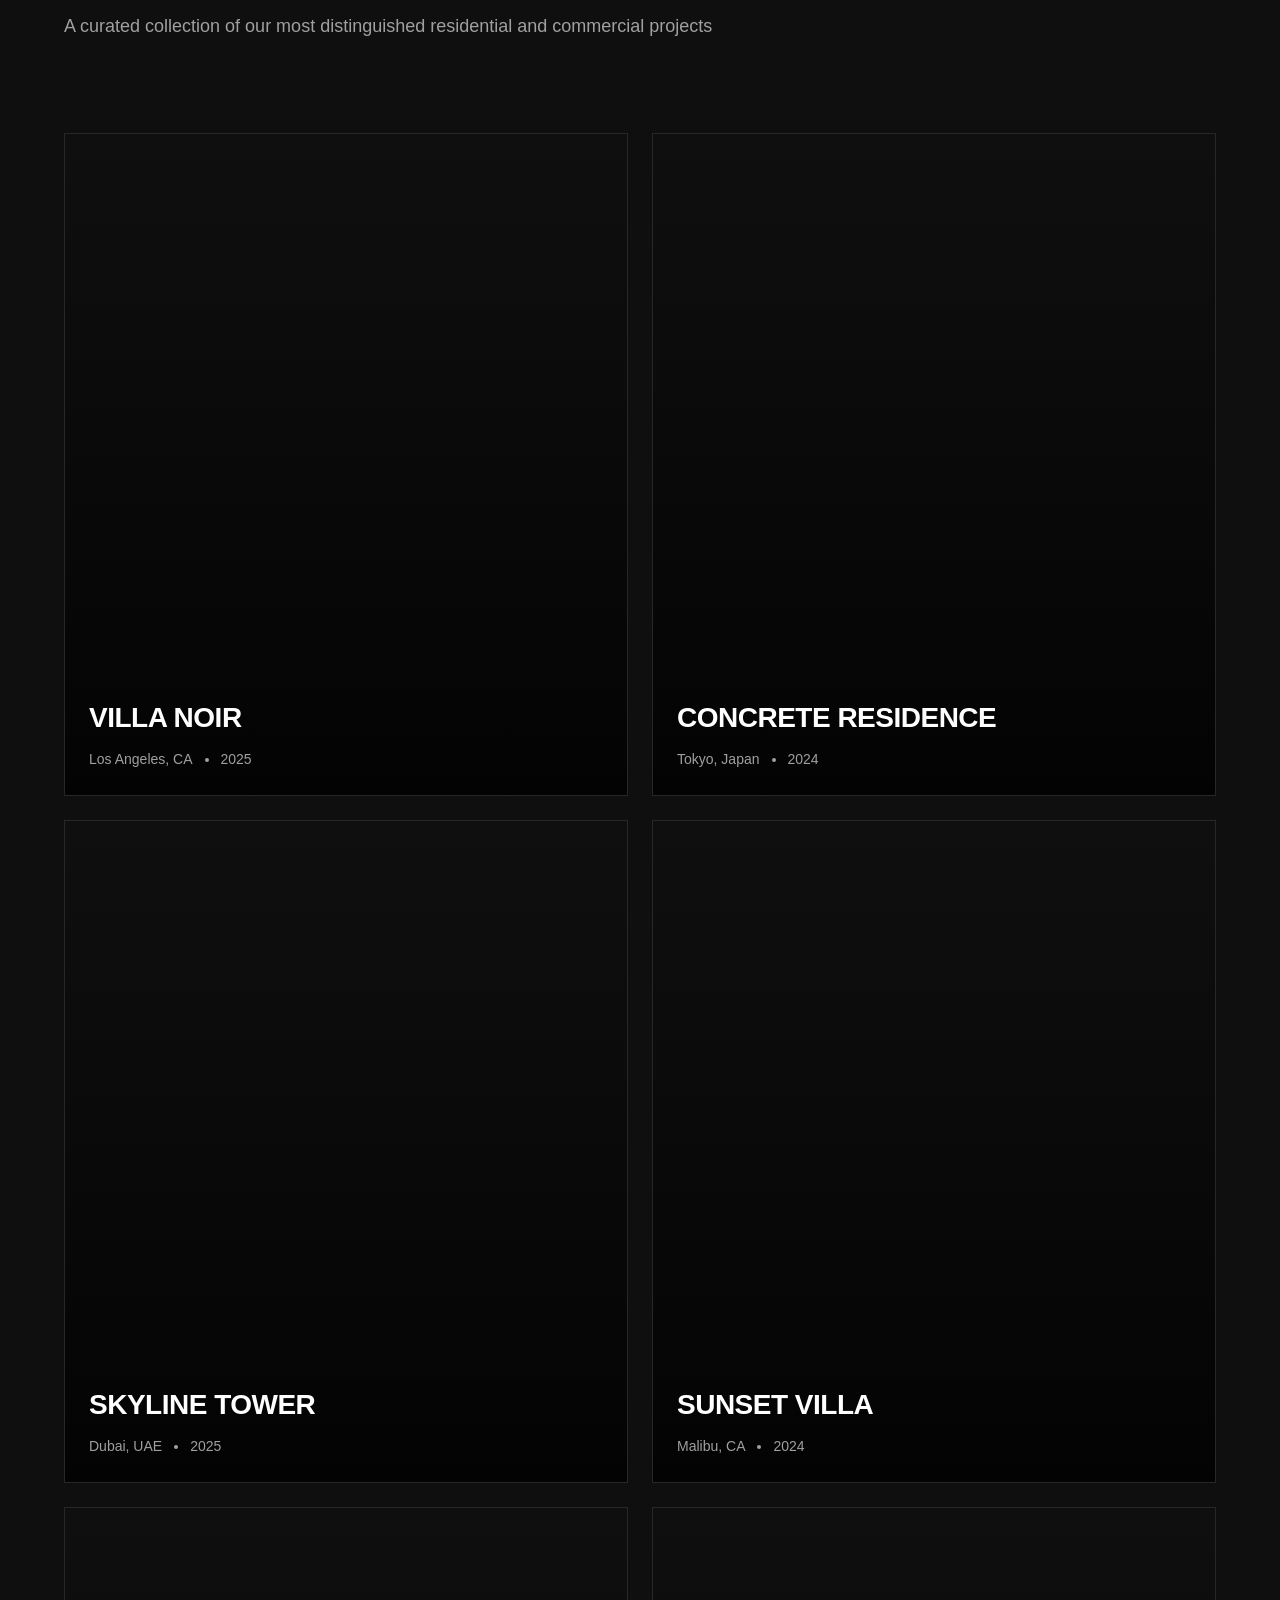
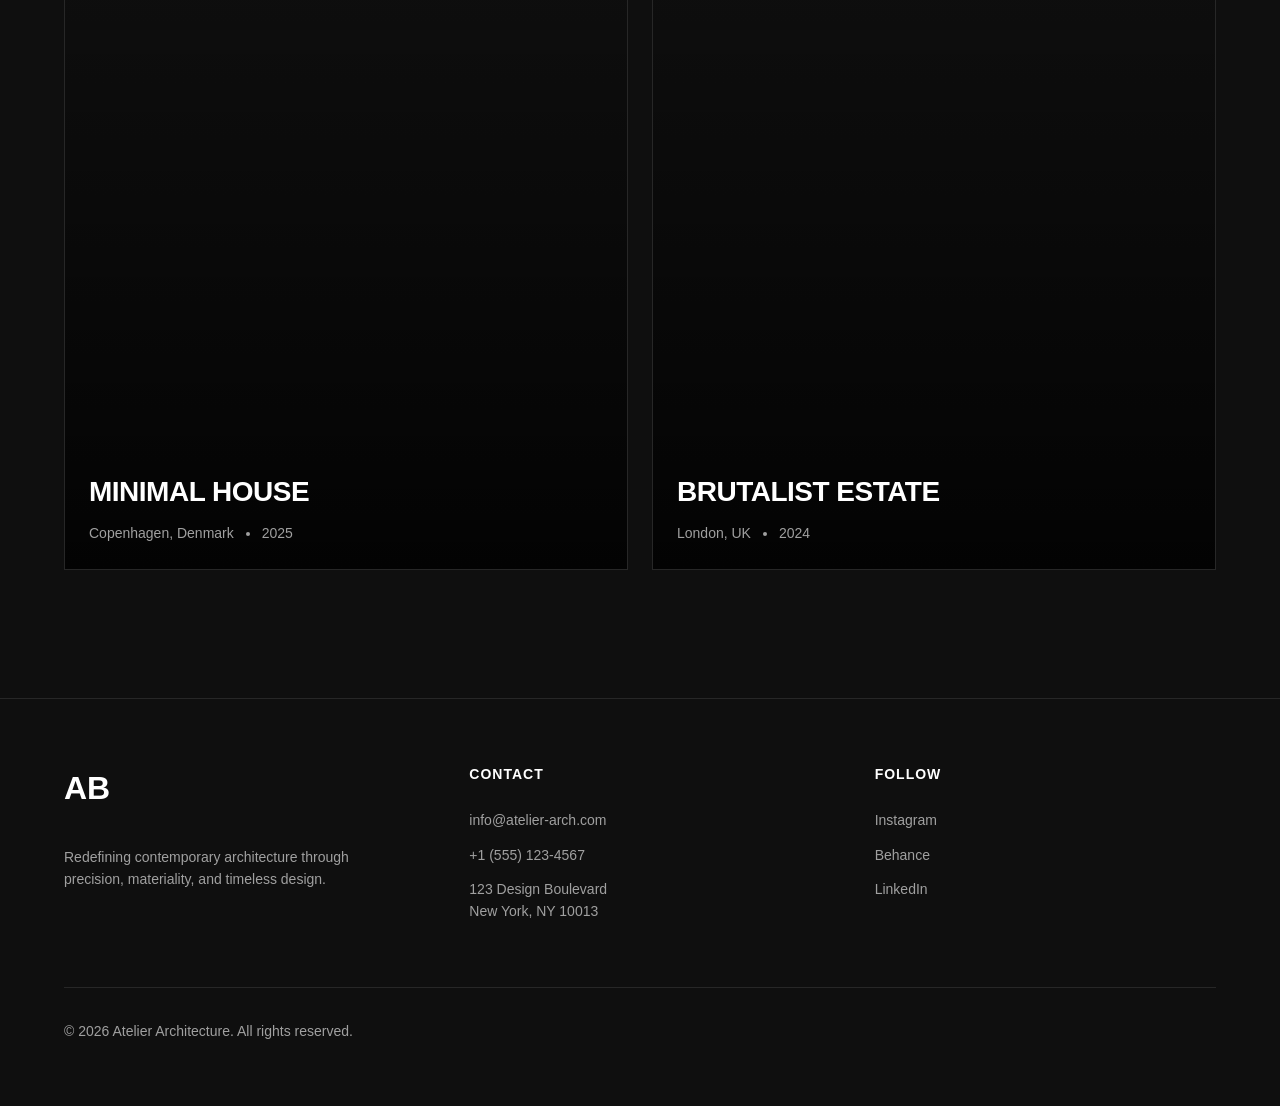
==== commit 282691fc: "new" ====
--- a/index.html
+++ b/index.html
@@ -21,9 +21,17 @@
 
     <!-- Hero Section -->
     <section class="hero">
-        <video class="hero-background" autoplay muted loop playsinline>
-            <source src="Modernizing_Houses_In_Video.mp4" type="video/mp4">
-        </video>
+        <div class="hero-videos">
+            <video class="hero-background active" autoplay muted playsinline>
+                <source src="videos/hero_video_1.mp4" type="video/mp4">
+            </video>
+            <video class="hero-background" muted playsinline>
+                <source src="videos/hero_video_2.mp4" type="video/mp4">
+            </video>
+            <video class="hero-background" muted playsinline>
+                <source src="videos/hero_video_3.mp4" type="video/mp4">
+            </video>
+        </div>
         <div class="hero-gradient"></div>
         <div class="hero-content">
             <h1 class="hero-title">CREATING<br>SPACES THAT<br>DEFINE<br>IDENTITY</h1>
--- a/styles.css
+++ b/styles.css
@@ -76,6 +76,15 @@
     overflow: hidden;
 }
 
+.hero-videos {
+    position: absolute;
+    top: 0;
+    left: 0;
+    width: 100%;
+    height: 100%;
+    z-index: 0;
+}
+
 .hero-background {
     position: absolute;
     top: 0;
@@ -83,8 +92,13 @@
     width: 100vw;
     height: 100vh;
     object-fit: cover;
-    z-index: 0;
     pointer-events: none;
+    opacity: 0;
+    transition: opacity 1.5s ease-in-out;
+}
+
+.hero-background.active {
+    opacity: 1;
 }
 
 .hero-gradient {
@@ -174,7 +188,7 @@
 .image-placeholder {
     width: 100%;
     height: 100%;
-    background: url('https://images.unsplash.com/photo-1497366216548-37526070297c?w=900&q=80') center/cover;
+    background: url('about_1.jpg') center/cover;
     position: relative;
 }
 
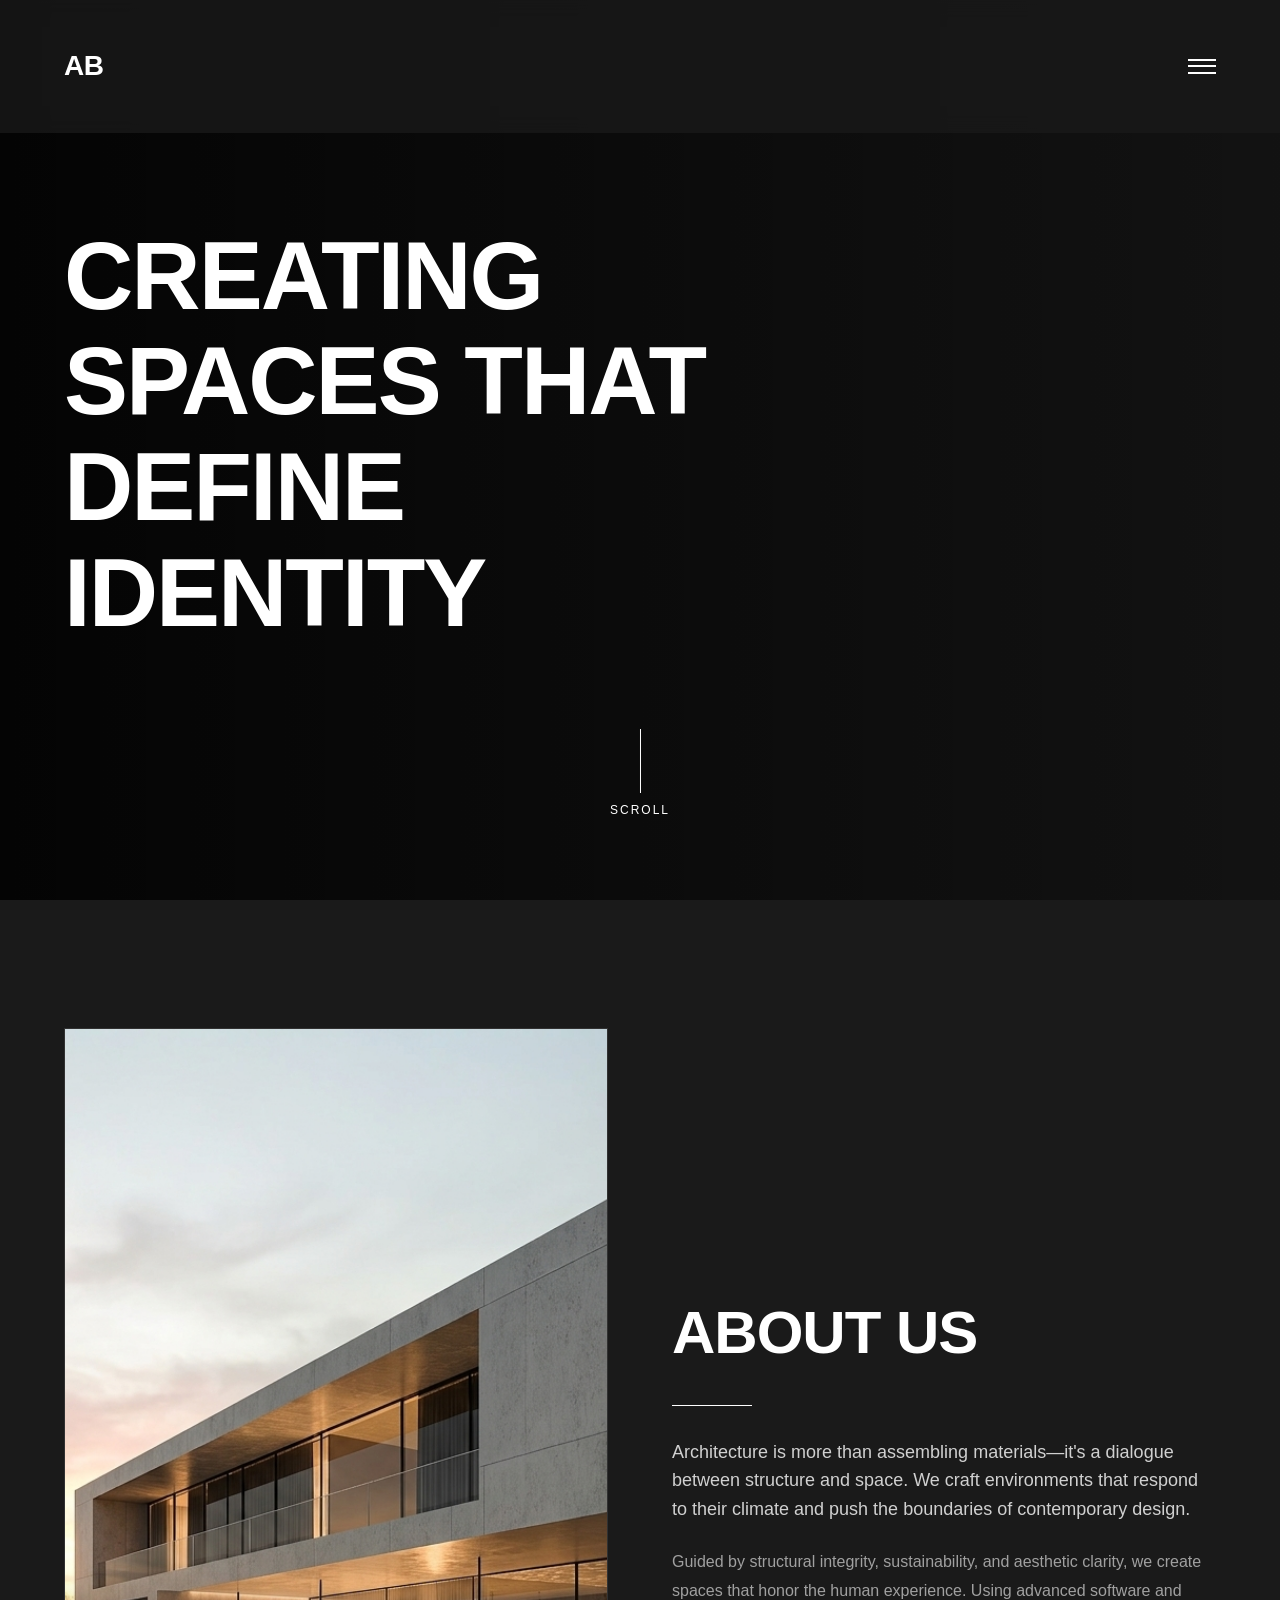
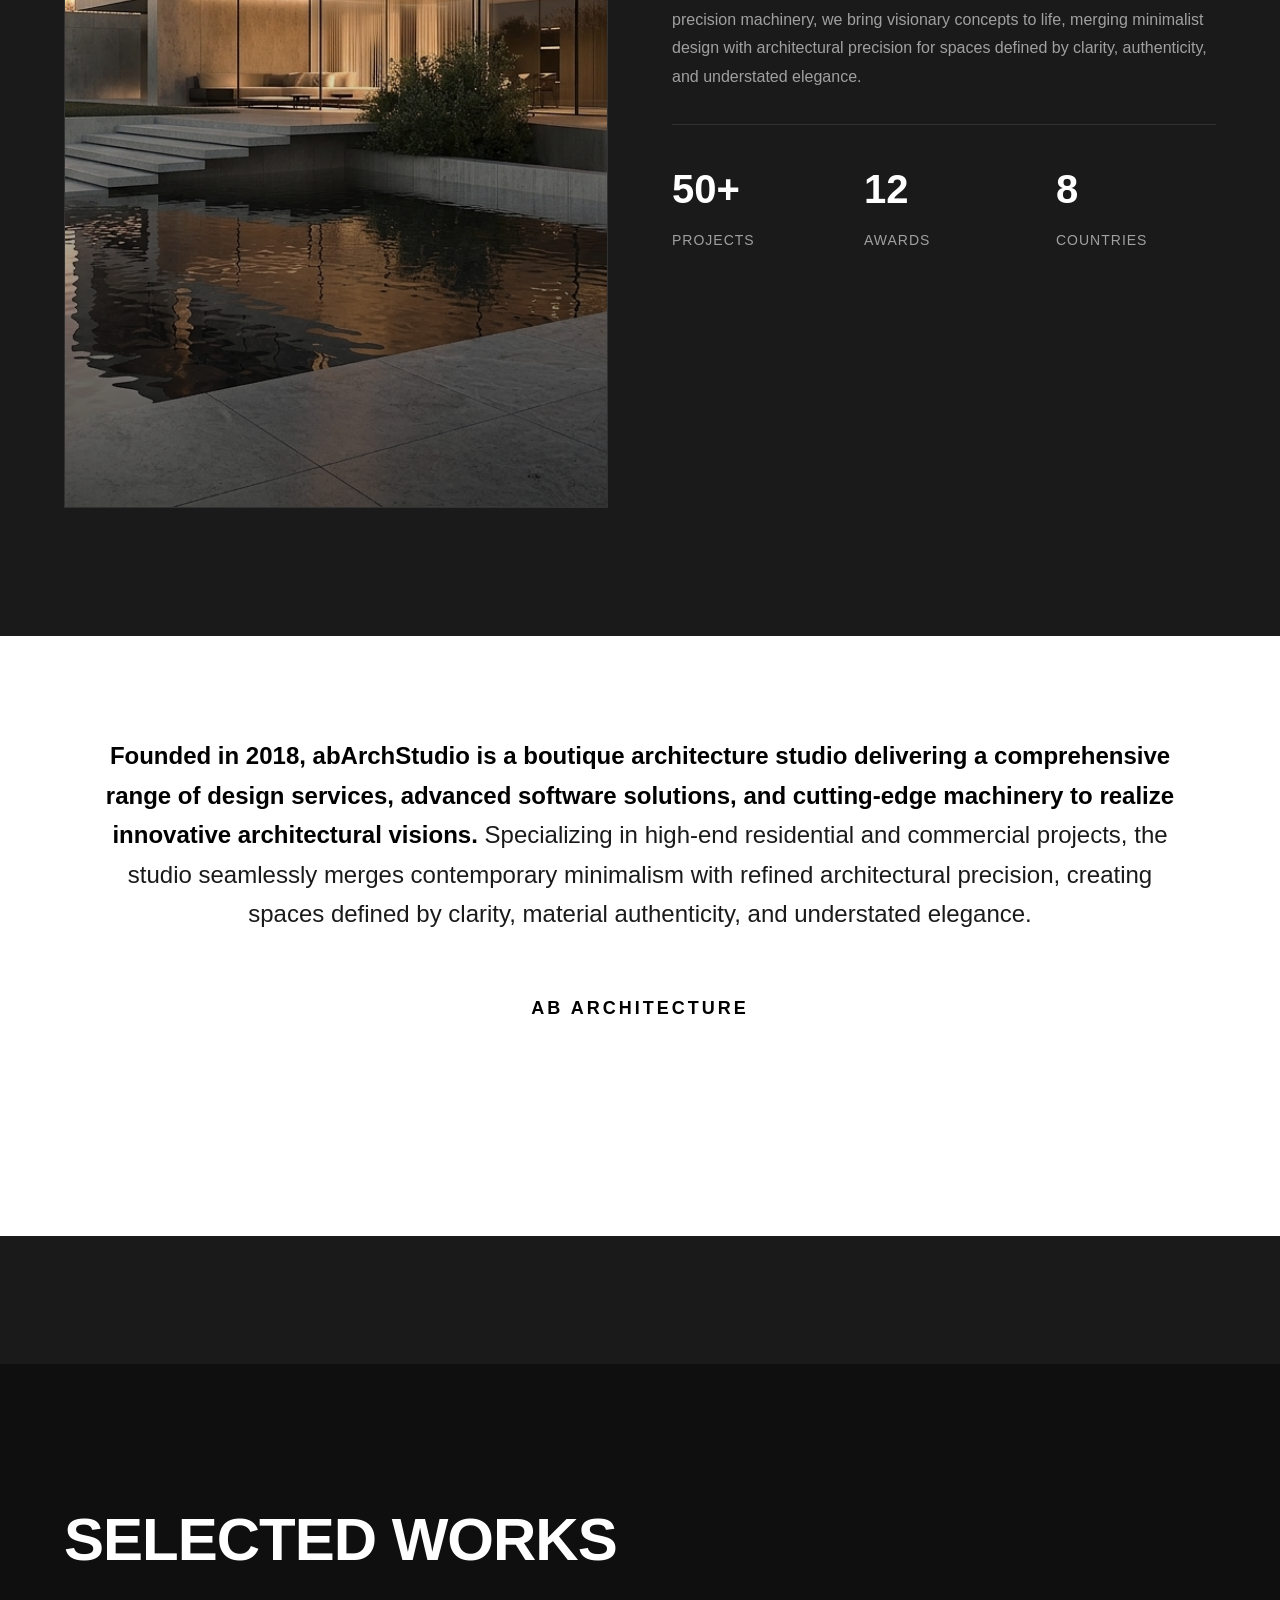
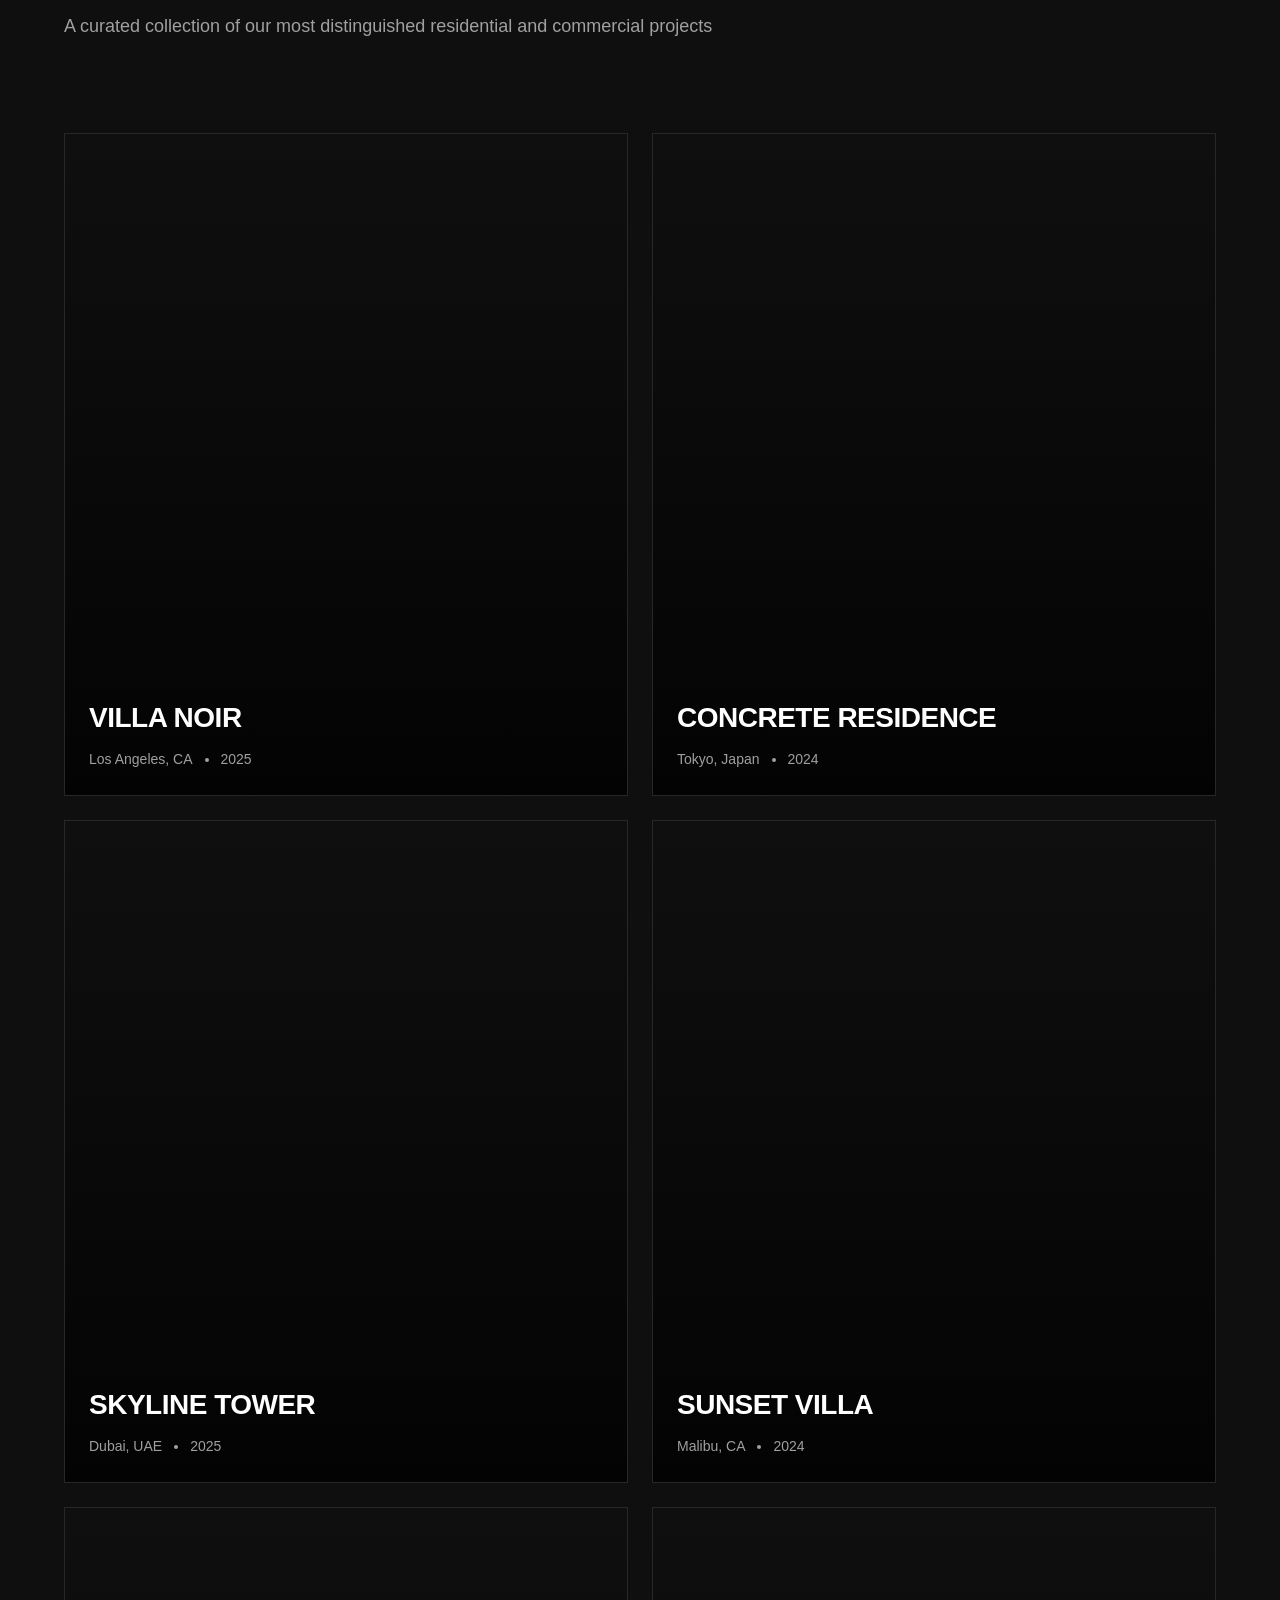
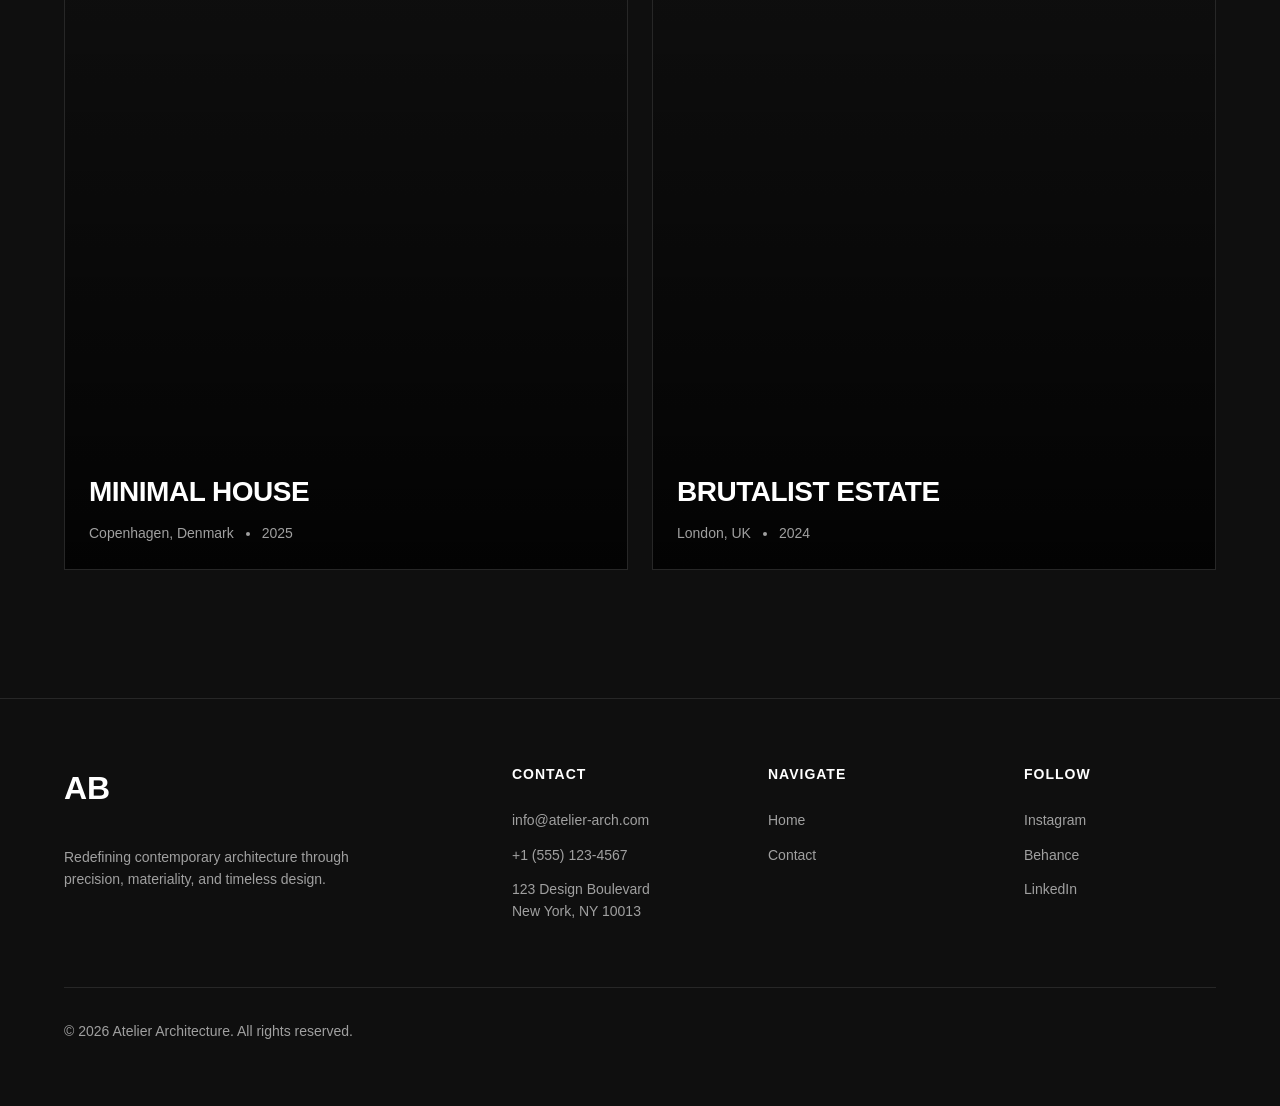
==== commit 43a7f3b2: "ye" ====
--- a/index.html
+++ b/index.html
@@ -10,7 +10,7 @@
     <!-- Navigation -->
     <nav class="nav">
         <div class="nav-container">
-            <div class="logo">AB</div>
+            <a href="index.html" class="logo" style="text-decoration:none;color:inherit;">AB</a>
             <button class="menu-btn" aria-label="Menu">
                 <span></span>
                 <span></span>
@@ -18,6 +18,16 @@
             </button>
         </div>
     </nav>
+
+    <!-- Nav Overlay -->
+    <div class="nav-overlay" id="navOverlay">
+        <nav class="overlay-nav">
+            <a href="index.html" class="overlay-link">HOME</a>
+            <a href="index.html#works" class="overlay-link">WORKS</a>
+            <a href="index.html#about" class="overlay-link">ABOUT</a>
+            <a href="contact.html" class="overlay-link">CONTACT</a>
+        </nav>
+    </div>
 
     <!-- Hero Section -->
     <section class="hero">
@@ -43,7 +53,7 @@
     </section>
 
     <!-- About Section -->
-    <section class="about-section">
+    <section class="about-section" id="about">
         <div class="about-container">
             <div class="about-image">
                 <div class="image-placeholder"></div>
@@ -87,7 +97,7 @@
     </section>
 
     <!-- Selected Works Section -->
-    <section class="works-section">
+    <section class="works-section" id="works">
         <div class="works-container">
             <div class="works-header">
                 <h2 class="section-title">SELECTED WORKS</h2>
@@ -187,6 +197,13 @@
                     </div>
                 </div>
                 <div class="footer-column">
+                    <h4 class="footer-heading">NAVIGATE</h4>
+                    <div class="footer-links">
+                        <a href="index.html" class="footer-link">Home</a>
+                        <a href="contact.html" class="footer-link">Contact</a>
+                    </div>
+                </div>
+                <div class="footer-column">
                     <h4 class="footer-heading">FOLLOW</h4>
                     <div class="footer-links">
                         <a href="#" class="footer-link">Instagram</a>
--- a/styles.css
+++ b/styles.css
@@ -65,6 +65,70 @@
     background: var(--light-text);
     display: block;
     transition: all 0.3s ease;
+}
+
+/* Nav Overlay */
+.nav-overlay {
+    position: fixed;
+    top: 0;
+    left: 0;
+    width: 100%;
+    height: 100%;
+    background: var(--darker-bg);
+    z-index: 999;
+    display: flex;
+    align-items: center;
+    justify-content: center;
+    opacity: 0;
+    pointer-events: none;
+    transition: opacity 0.4s ease;
+}
+
+.nav-overlay.open {
+    opacity: 1;
+    pointer-events: all;
+}
+
+.overlay-nav {
+    display: flex;
+    flex-direction: column;
+    align-items: center;
+    gap: 40px;
+}
+
+.overlay-link {
+    font-size: 64px;
+    font-weight: 700;
+    letter-spacing: -2px;
+    color: var(--light-text);
+    text-decoration: none;
+    opacity: 0;
+    transform: translateY(20px);
+    transition: opacity 0.4s ease, transform 0.4s ease, color 0.3s ease;
+}
+
+.overlay-link:hover {
+    color: var(--gray-text);
+}
+
+.nav-overlay.open .overlay-link {
+    opacity: 1;
+    transform: translateY(0);
+}
+
+.nav-overlay.open .overlay-link:nth-child(1) { transition-delay: 0.1s; }
+.nav-overlay.open .overlay-link:nth-child(2) { transition-delay: 0.15s; }
+.nav-overlay.open .overlay-link:nth-child(3) { transition-delay: 0.2s; }
+.nav-overlay.open .overlay-link:nth-child(4) { transition-delay: 0.25s; }
+
+.menu-btn.active span:nth-child(1) {
+    transform: translateY(8px) rotate(45deg);
+}
+.menu-btn.active span:nth-child(2) {
+    opacity: 0;
+}
+.menu-btn.active span:nth-child(3) {
+    transform: translateY(-8px) rotate(-45deg);
 }
 
 /* Hero Section */
@@ -469,7 +533,7 @@
 
 .footer-content {
     display: grid;
-    grid-template-columns: repeat(3, 1fr);
+    grid-template-columns: 2fr 1fr 1fr 1fr;
     gap: 64px;
     margin-bottom: 64px;
 }
@@ -547,7 +611,7 @@
     }
 
     .footer-content {
-        grid-template-columns: 1fr;
+        grid-template-columns: 1fr 1fr;
         gap: 48px;
     }
 }
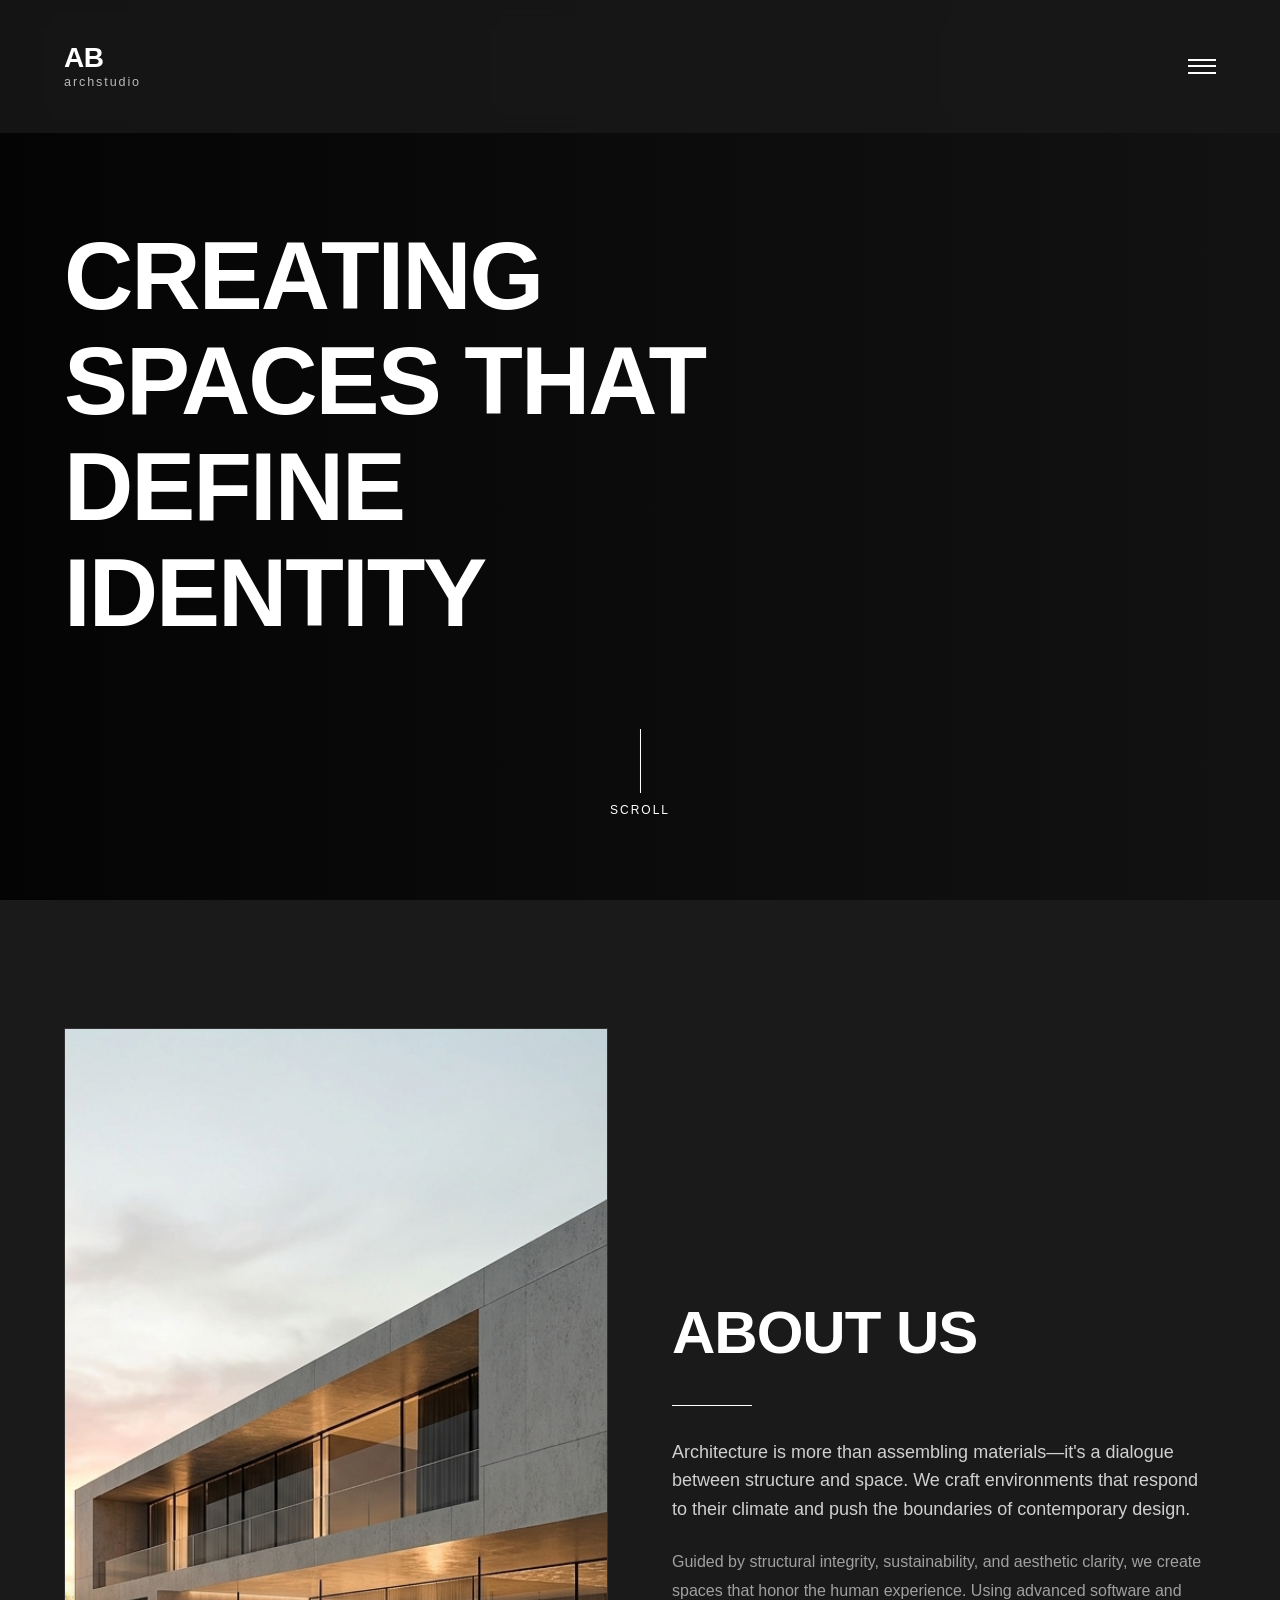
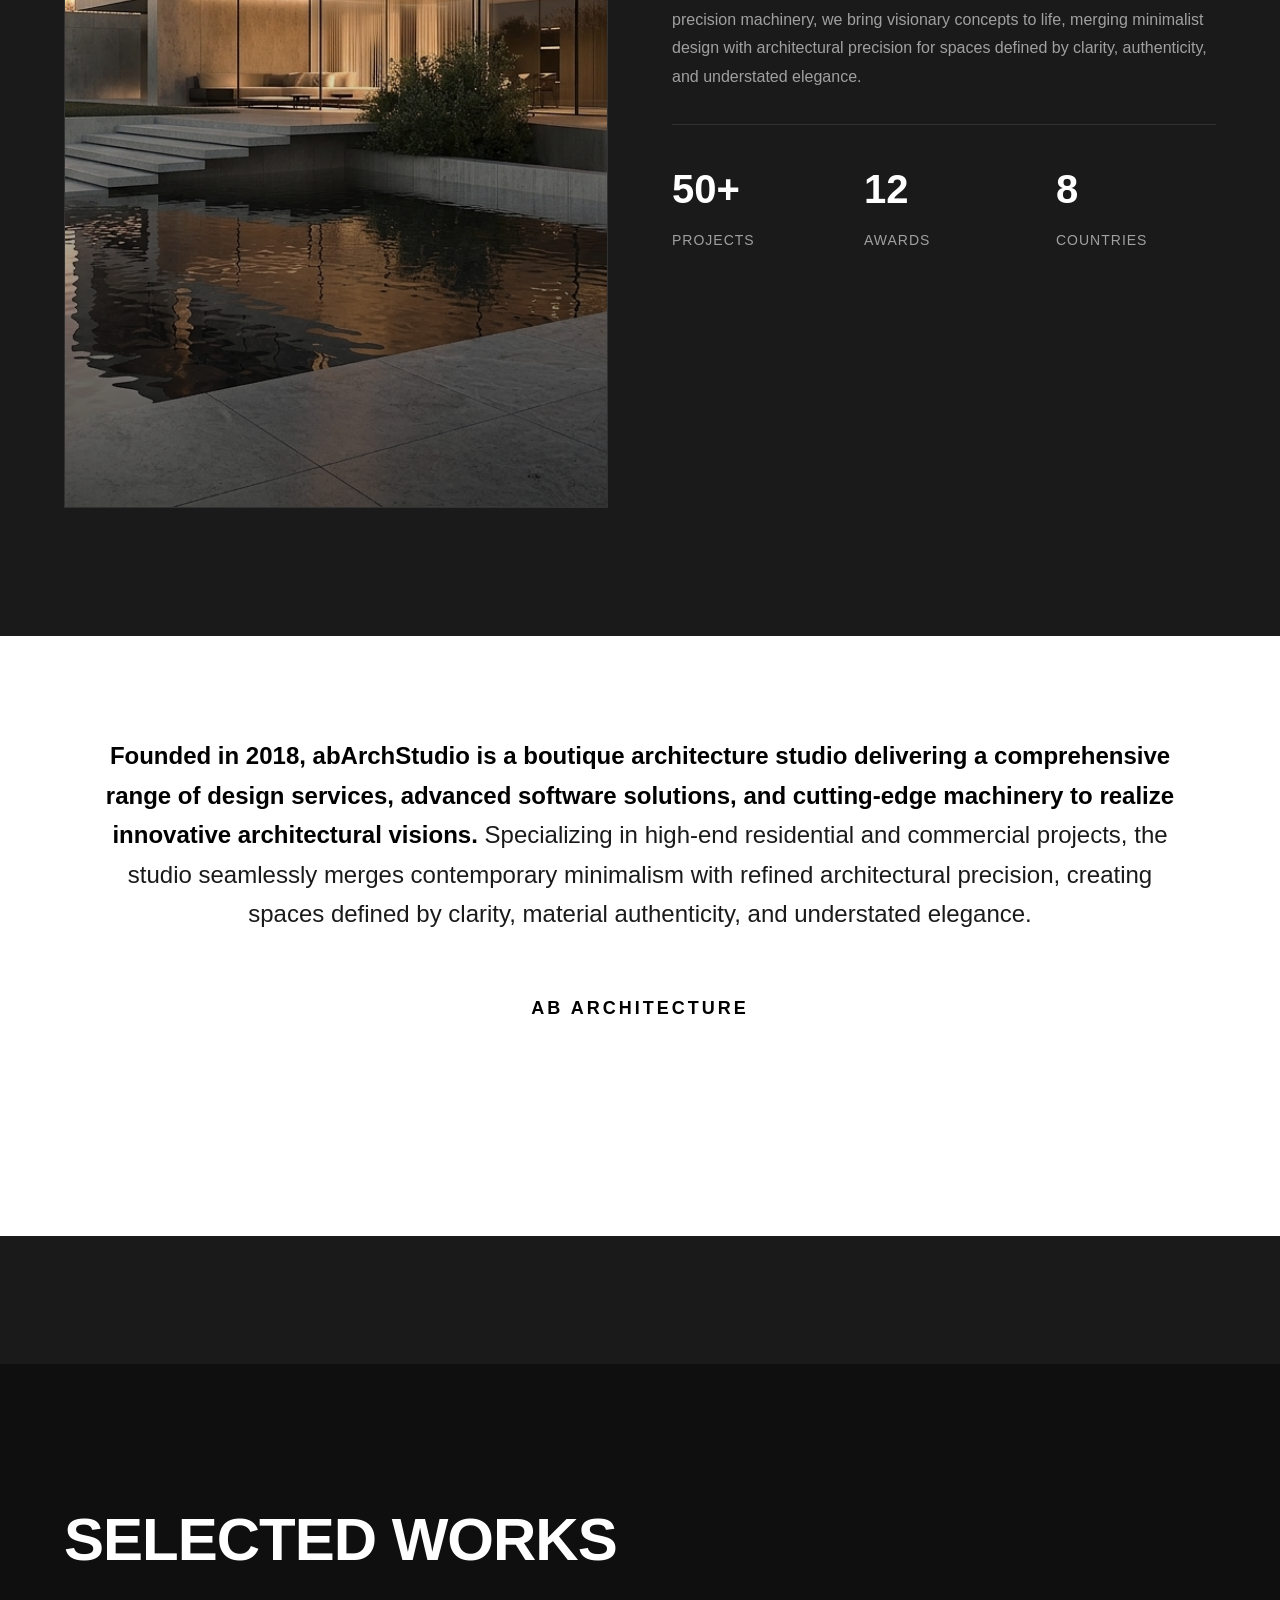
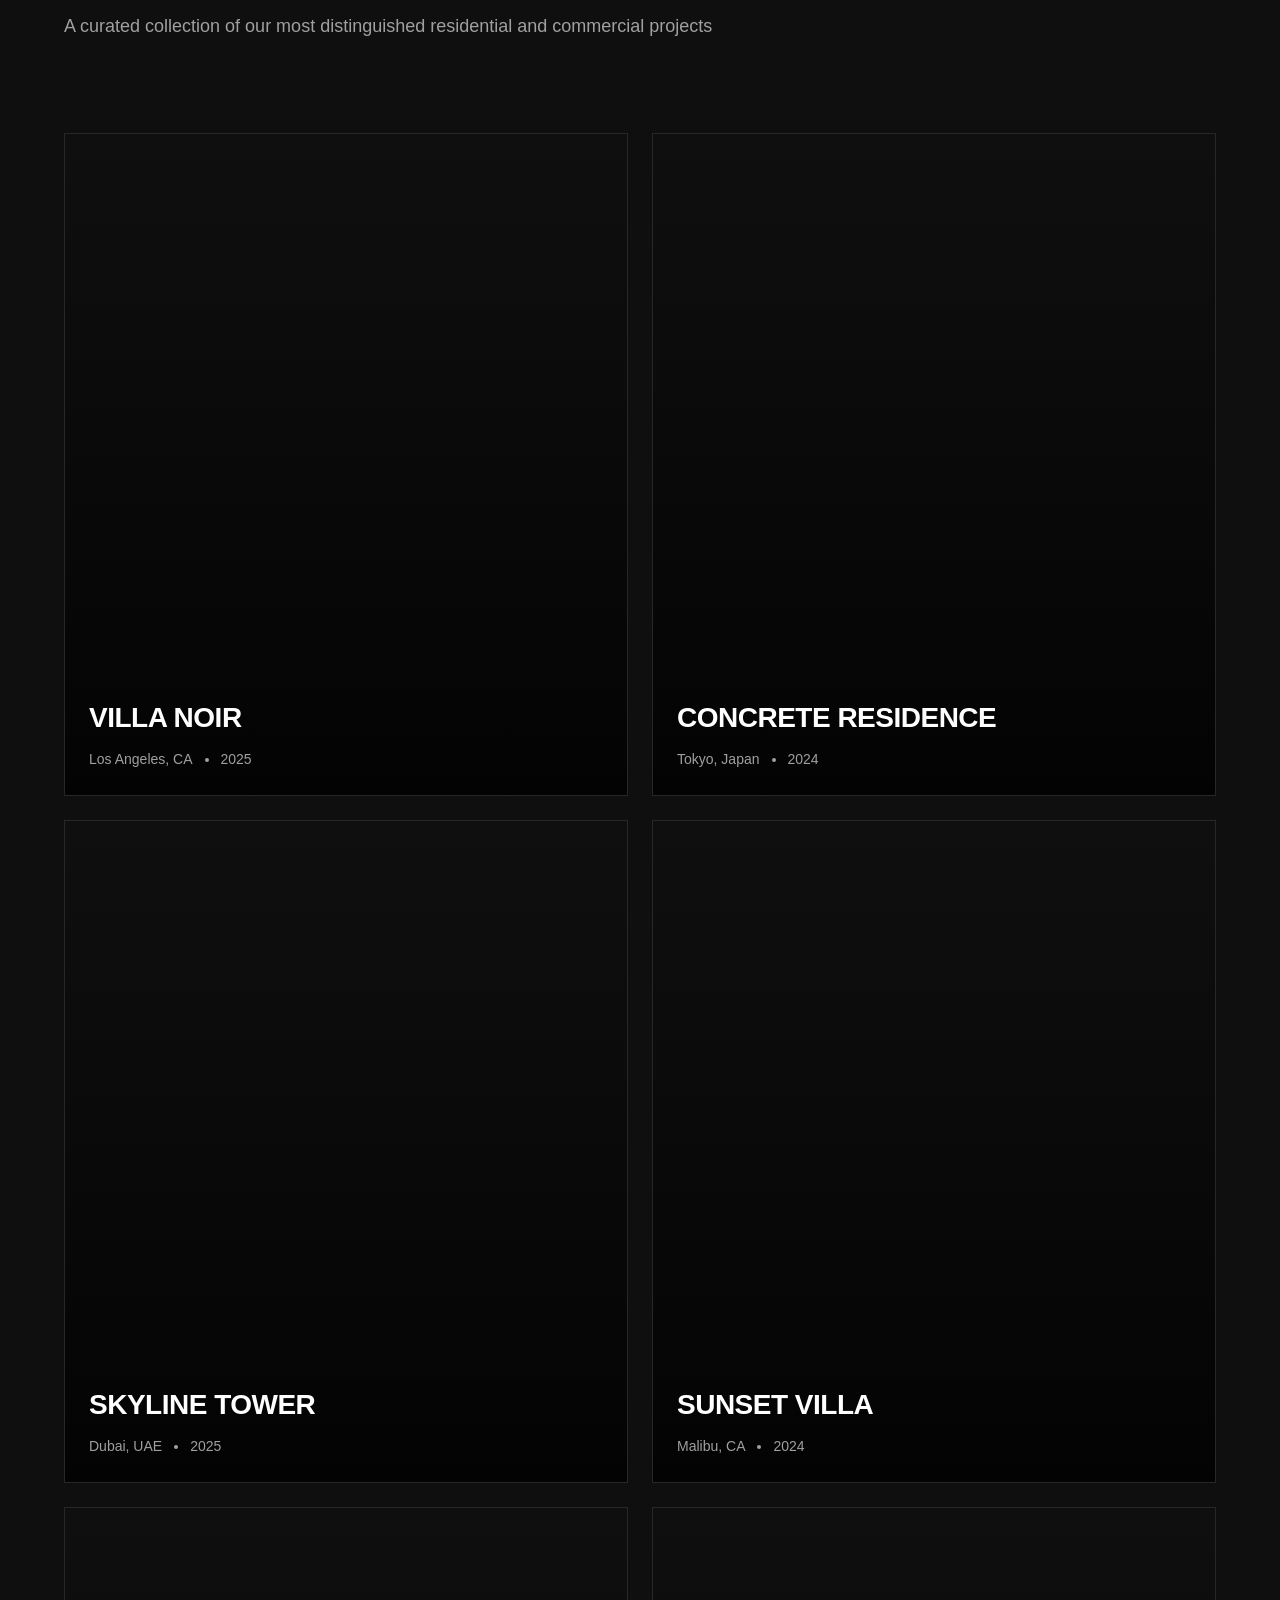
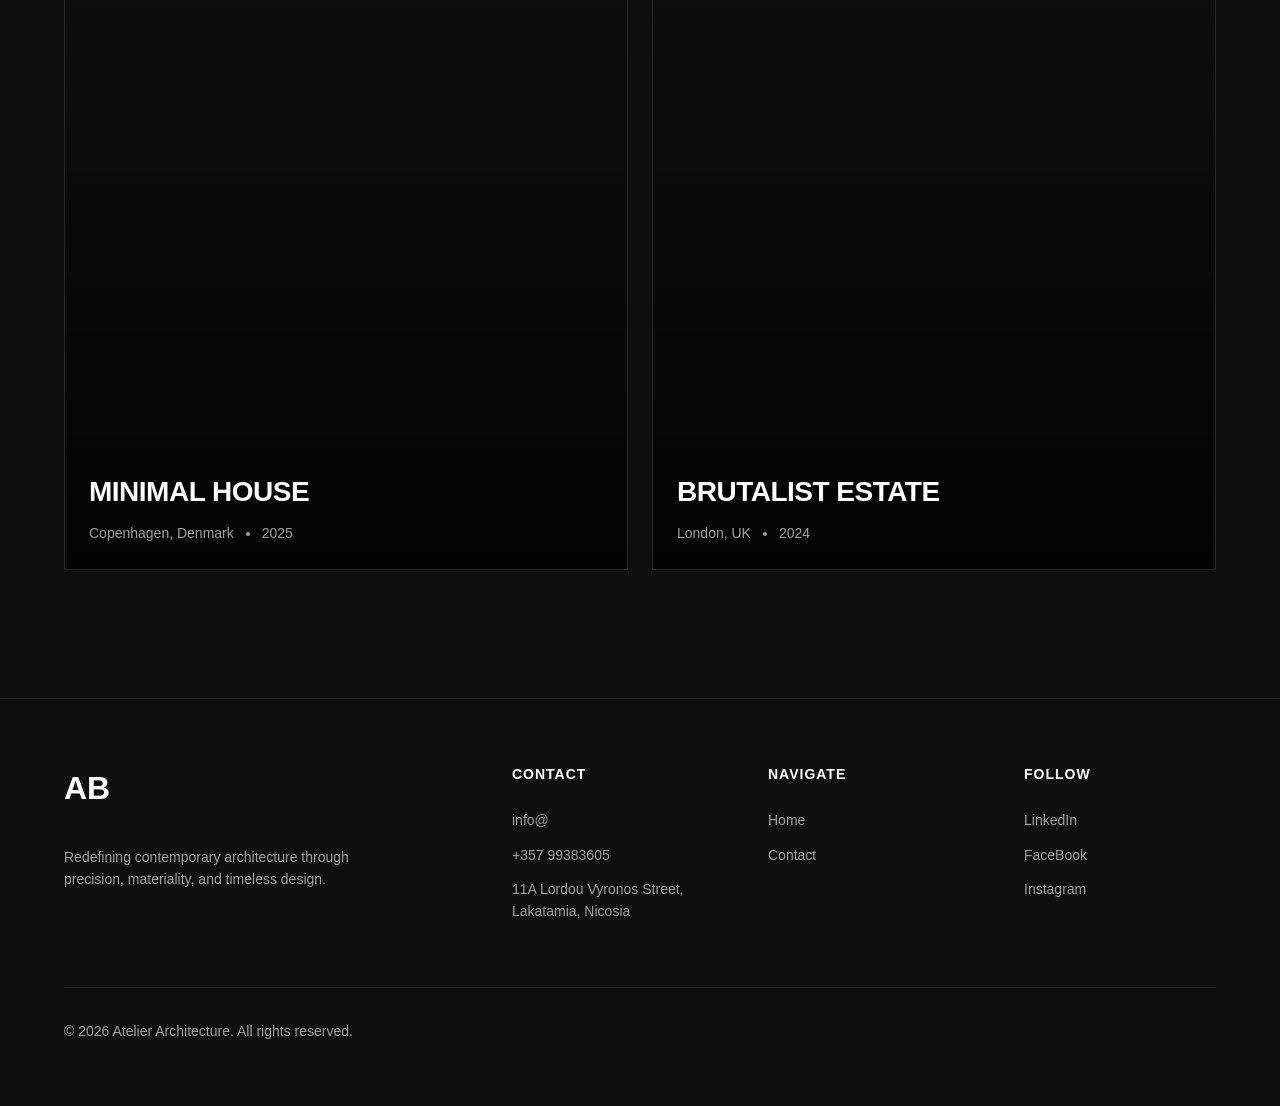
==== commit 1aabb281: "yes" ====
--- a/index.html
+++ b/index.html
@@ -10,7 +10,7 @@
     <!-- Navigation -->
     <nav class="nav">
         <div class="nav-container">
-            <a href="index.html" class="logo" style="text-decoration:none;color:inherit;">AB</a>
+            <a href="index.html" class="logo" style="text-decoration:none;color:inherit;display:flex;flex-direction:column;line-height:1;">AB<span style="font-size:0.45em;letter-spacing:0.15em;font-weight:400;opacity:0.7;margin-top:4px;">archstudio</span></a>
             <button class="menu-btn" aria-label="Menu">
                 <span></span>
                 <span></span>
@@ -23,9 +23,10 @@
     <div class="nav-overlay" id="navOverlay">
         <nav class="overlay-nav">
             <a href="index.html" class="overlay-link">HOME</a>
-            <a href="index.html#works" class="overlay-link">WORKS</a>
-            <a href="index.html#about" class="overlay-link">ABOUT</a>
-            <a href="contact.html" class="overlay-link">CONTACT</a>
+            <a href="index.html#about" class="overlay-link">ABOUT US</a>
+            <a href="index.html#works" class="overlay-link">PROJECTS</a>
+            <a href="index.html#insights" class="overlay-link">INSIGHTS</a>
+            <a href="contact.html" class="overlay-link">CONTACT US</a>
         </nav>
     </div>
 
@@ -191,9 +192,9 @@
                 <div class="footer-column">
                     <h4 class="footer-heading">CONTACT</h4>
                     <div class="footer-links">
-                        <p>info@atelier-arch.com</p>
-                        <p>+1 (555) 123-4567</p>
-                        <p>123 Design Boulevard<br>New York, NY 10013</p>
+                        <p>info@</p>
+                        <p>+357 99383605</p>
+                        <p>11A Lordou Vyronos Street,<br> Lakatamia, Nicosia</p>
                     </div>
                 </div>
                 <div class="footer-column">
@@ -206,9 +207,9 @@
                 <div class="footer-column">
                     <h4 class="footer-heading">FOLLOW</h4>
                     <div class="footer-links">
+                        <a href="#" class="footer-link">LinkedIn</a>
+                        <a href="#" class="footer-link">FaceBook</a>
                         <a href="#" class="footer-link">Instagram</a>
-                        <a href="#" class="footer-link">Behance</a>
-                        <a href="#" class="footer-link">LinkedIn</a>
                     </div>
                 </div>
             </div>
--- a/styles.css
+++ b/styles.css
@@ -93,13 +93,14 @@
     display: flex;
     flex-direction: column;
     align-items: center;
-    gap: 40px;
+    gap: 20px;
 }
 
 .overlay-link {
-    font-size: 64px;
-    font-weight: 700;
-    letter-spacing: -2px;
+    font-size: 24px;
+    font-weight: 600;
+    letter-spacing: 0.15em;
+    text-transform: uppercase;
     color: var(--light-text);
     text-decoration: none;
     opacity: 0;
@@ -120,6 +121,7 @@
 .nav-overlay.open .overlay-link:nth-child(2) { transition-delay: 0.15s; }
 .nav-overlay.open .overlay-link:nth-child(3) { transition-delay: 0.2s; }
 .nav-overlay.open .overlay-link:nth-child(4) { transition-delay: 0.25s; }
+.nav-overlay.open .overlay-link:nth-child(5) { transition-delay: 0.3s; }
 
 .menu-btn.active span:nth-child(1) {
     transform: translateY(8px) rotate(45deg);
